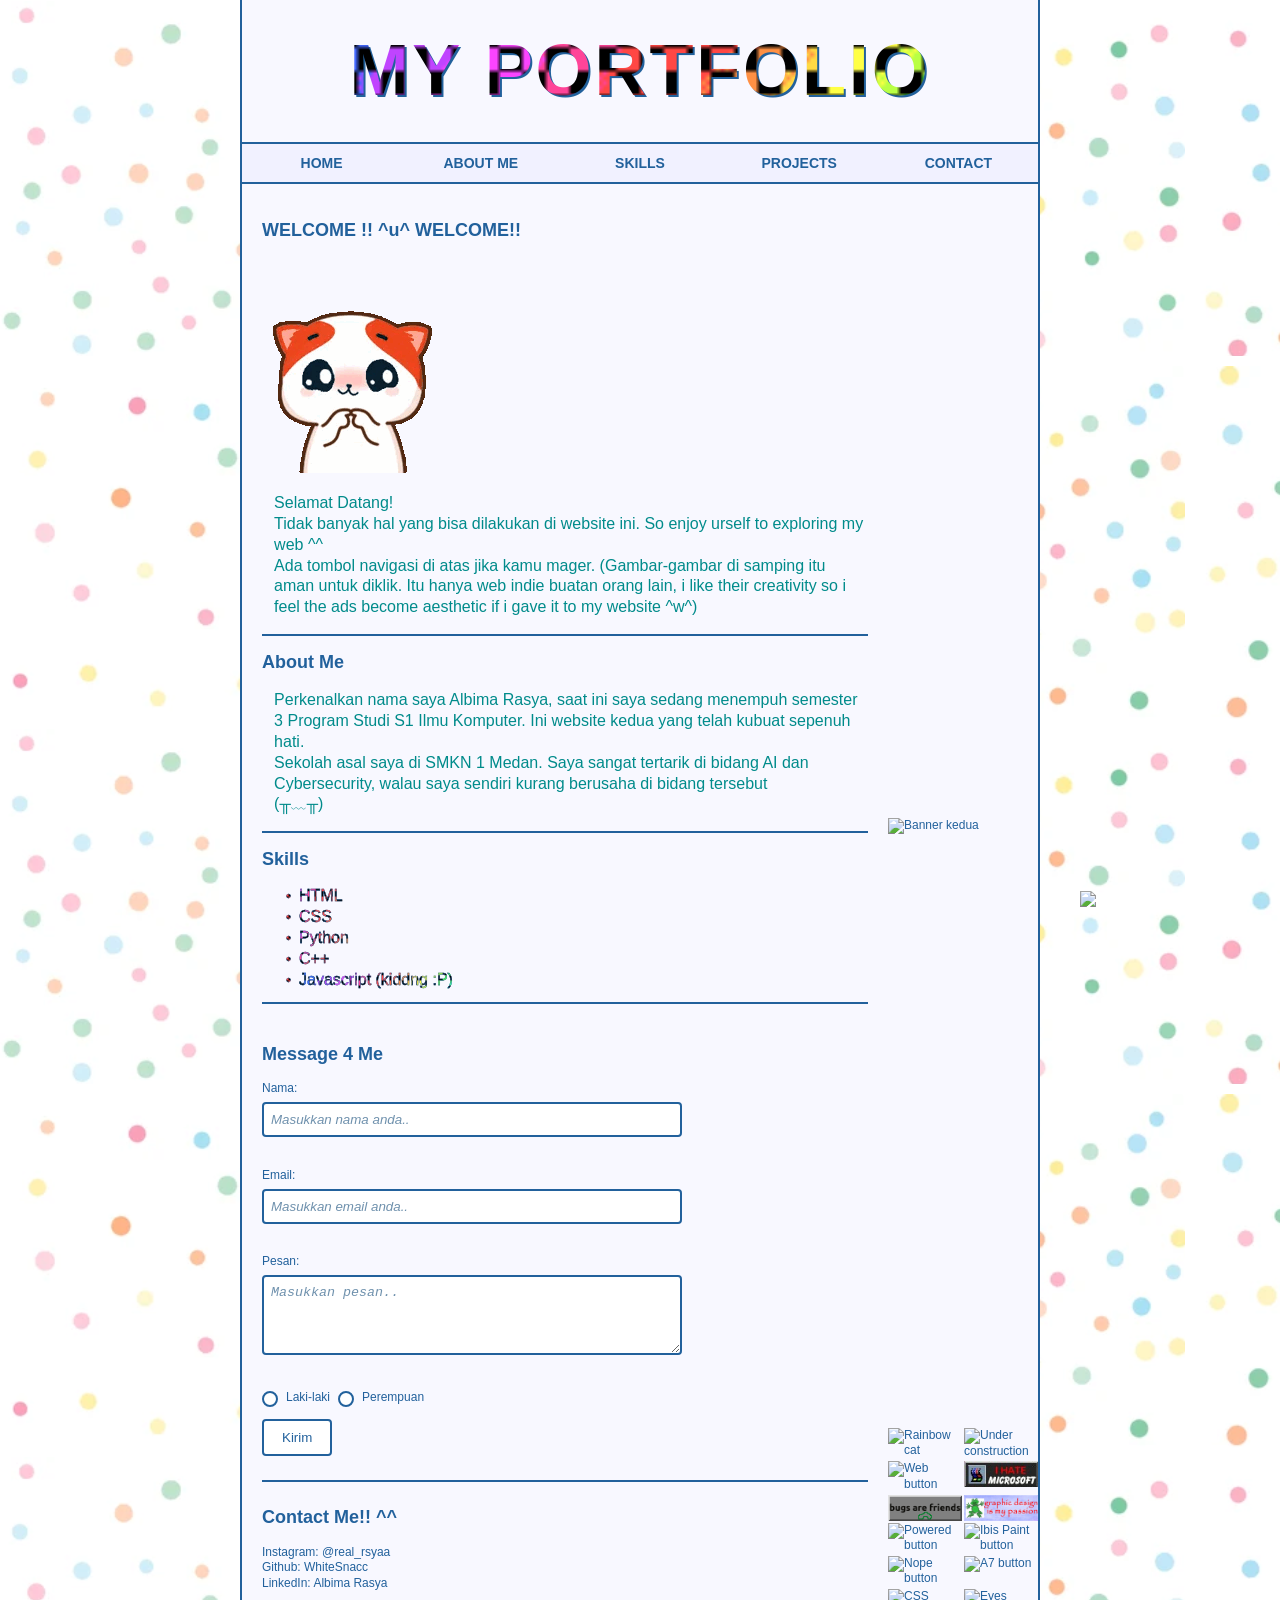
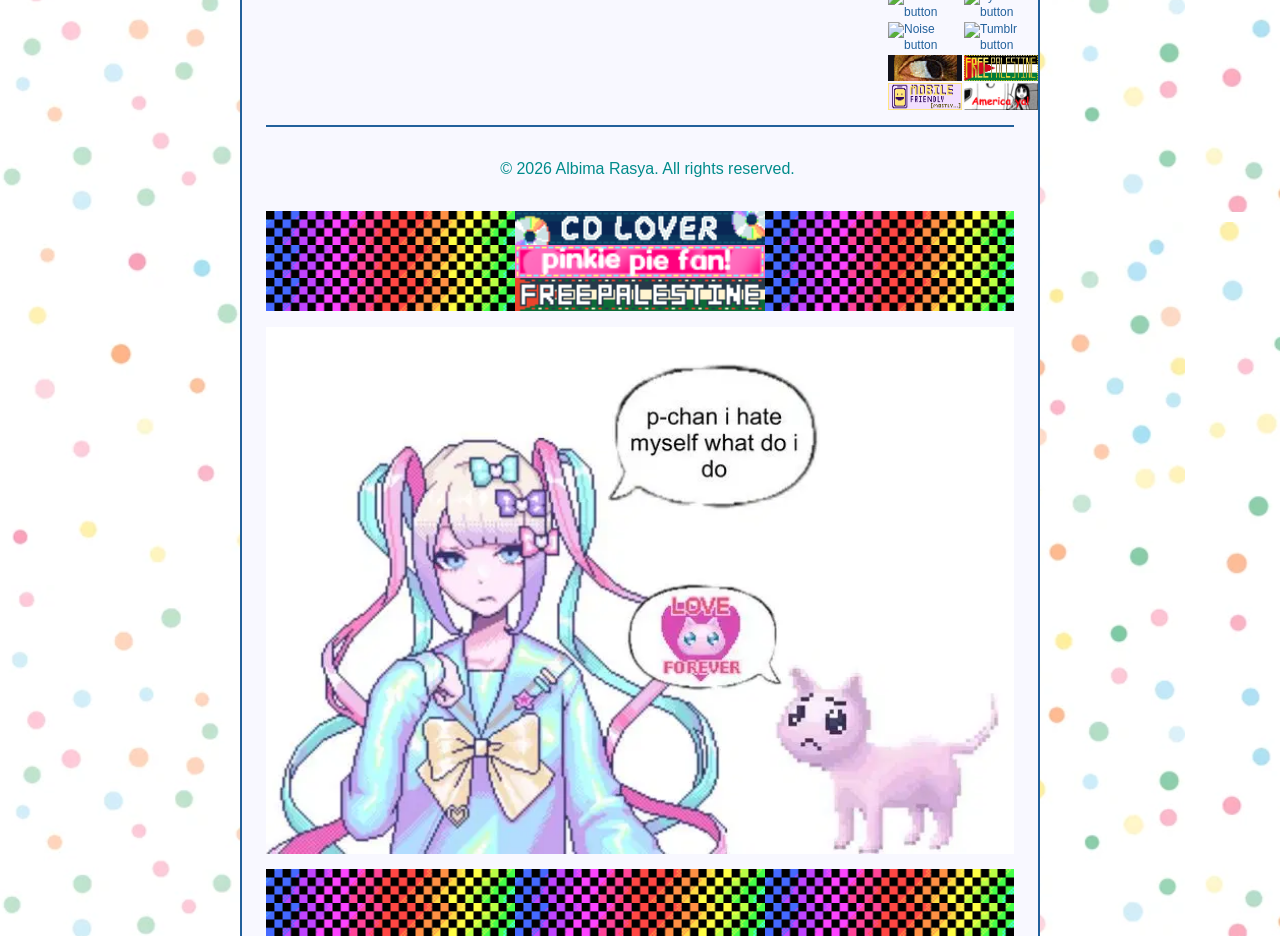
==== portofolio.html @ cf7d81ee "menambahkan helpyygit add ." ====
<!DOCTYPE html> 
<html lang="eng">
    <head>
        <meta charset="UTF-8">
        <meta name="viewport" content="width=device-width, initial-scale=1.0">
        <title>Profil Saya</title>
        <link rel="stylesheet" href="style.css">
    </head>
    <body>
        <div class="container">
            <div class="header">
                <h1>MY PORTFOLIO</h1>
            </div>
                <nav>
                    <ul>
                        <li><a href="portofolio.html">HOME</a></li>
                        <li><a href="#aboutme">ABOUT ME</a></li>
                        <li><a href="#skills">SKILLS</a></li>
                        <li><a href="project.html">PROJECTS</a></li>
                        <li><a href="#contact">CONTACT</a></li>
                    </ul>
                </nav>
            <div class="flex">
                <div class="content">
                    <section id="home">
                        <div id="welcoming-pics">
                            <h1>WELCOME !! ^u^ WELCOME!!</h1><br>
                            <img src="assets/marsey-marsey-the-cat.gif" alt="Welcome GIF">
                        </div>
                            <p>Selamat Datang!<br>
                                Tidak banyak hal yang bisa dilakukan di website ini. So enjoy urself to exploring my web ^^<br>
                                Ada tombol navigasi di atas jika kamu mager. (Gambar-gambar di samping itu aman untuk diklik. Itu hanya web indie buatan orang lain, i like their creativity so i feel the ads become aesthetic if i gave it to my website ^w^)
                            </p>
                    </section>
                    <div class="line-pemisah"></div>
                    <section id="aboutme">
                        <h1>About Me</h1>
                        <p>Perkenalkan nama saya Albima Rasya, saat ini saya sedang menempuh semester 3 Program Studi S1 Ilmu Komputer. Ini website kedua yang telah kubuat sepenuh hati.<br>
                        Sekolah asal saya di SMKN 1 Medan. Saya sangat tertarik di bidang AI dan Cybersecurity, walau saya sendiri kurang berusaha di bidang tersebut <br>(╥﹏╥)
                        </p>
                    </section>
                    <div class="line-pemisah"></div>
                    <section id="skills">
                        <h1>Skills</h1>
                        <ul>
                            <li><span>HTML</span></li>
                            <li><span>CSS</span></li>
                            <li><span>Python</span></li>
                            <li><span>C++</span></li>
                            <li><span>Javascript (kiddng :P)</span></li>
                        </ul>
                    </section>
                    <div class="line-pemisah"></div>
                    <section id="contact">
                        <h1>Message 4 Me</h1>
                        <form>
                            <label for="nama">Nama: </label>
                            <input type="text" id="nama" placeholder="Masukkan nama anda.."><br>

                            <label for="email">Email: </label>
                            <input type="email" id="email" placeholder="Masukkan email anda.."><br>

                            <label for="pesan">Pesan: </label>
                            <textarea id="pesan" placeholder="Masukkan pesan.."></textarea><br>

                            <div id="gender">
                                <input type="radio" id="cowo" value="cowo" name="gender">
                                <label for="cowo">Laki-laki</label>
                                <input type="radio" id="cewe" value="cewe" name="gender">
                                <label for="cewe">Perempuan</label>
                            </div>

                            <input type="submit" value="Kirim">

                        </form>
                        <div style="margin: 2em auto;" class="line-pemisah"></div>
                        <h2>Contact Me!! ^^</h2>
                        <ul>
                            <li><a href="https://instagram.com/real_rsyaa" target="_blank">Instagram: @real_rsyaa</a></li>
                            <li><a href="https://github.com/WhiteSnacc" target="_blank">Github: WhiteSnacc</a></li>
                            <li><a href="https://linkedin.com/in/albima-rasya" target="_blank">LinkedIn: Albima Rasya</a></li>
                        </ul>
                    </section>
                </div>

                <div id="right-side">
                    <aside class="sidelink" aria-label="Banner komunitas">
                        <iframe src="https://dogspit.nekoweb.org/sidelink.html" title="SideLink banner"></iframe>
                    </aside>
                    <img class="ad-banner-image" src="https://file.garden/aFLa9SsHoBhT81zQ/windograph/ezgif.com-animated-gif-maker%20(3).gif" alt="Banner kedua">
                    <div class="stamps-grid">
                        <img src="https://file.garden/aFLa9SsHoBhT81zQ/buttons/e23.gif" alt="Rainbow cat"> <!--rainbowcat-->
                        <img src="https://file.garden/aFLa9SsHoBhT81zQ/buttons/construction.png" alt="Under construction">
                        <img src="https://nekoweb.org/assets/buttons/button11.gif" alt="Web button"> <!-- button by milkyway.moe -->
                        <img src="assets/hatems.gif" alt="I hate Microsoft">
                        <img src="assets/bugs-are-friends-button.gif" alt="Bugs are friends">
                        <img src="assets/graphicdesign.gif" alt="Graphic design is my passion">
                        <img src="https://file.garden/aFLa9SsHoBhT81zQ/buttons/powered.gif" alt="Powered button">
                        <img src="https://file.garden/aFLa9SsHoBhT81zQ/buttons/ibispaint.jpg" alt="Ibis Paint button">
                        <img src="https://file.garden/aFLa9SsHoBhT81zQ/buttons/nop.gif" alt="Nope button">
                        <img src="https://file.garden/aFLa9SsHoBhT81zQ/buttons/a7.gif" alt="A7 button">
                        <img src="https://file.garden/aFLa9SsHoBhT81zQ/buttons/css.png" alt="CSS button">
                        <img src="https://file.garden/aFLa9SsHoBhT81zQ/buttons/beyes.gif" alt="Eyes button">
                        <img src="https://file.garden/aFLa9SsHoBhT81zQ/buttons/noise00.gif" alt="Noise button">
                        <img src="https://file.garden/aFLa9SsHoBhT81zQ/buttons/tumblr_fd92abe5f8af0468d42a5e209607790f_a69d5cd4_100.gif" alt="Tumblr button">
                        <img src="assets/make-room-album-button.gif" alt="Images of eyes" title="Images from the Make Room album cover!" class="freezable">
                        <img src="assets/free-palestine.gif" alt="Free Palestine">
                        <img src="assets/mobile-friendly.gif" alt="Mobile friendly">
                        <img src="assets/america-ya-button.gif" alt="America ya button" class="freezable" title="Background from the panel Chio-chan's country">
                    </div>
                    <br>
                </div>
                <div class="heply">
                    <img src="https://yunkinemarchive.nekoweb.org/web%20graphics/misc%20gifs/helpybycaptainvrisrezi.webp">
                </div>
            </div>
            <div class="footer">
                <p>&copy; 2026 Albima Rasya. All rights reserved.</p>
                <br>
                <span class="down-footer-bar">
                    <img src="assets/scene-checkers-fast-blinkie.gif">
                    <img src="assets/cd-lover-blinkie.gif" alt="a blinkie reading `cd lover`">
                    <img src="assets/scene-checkers-fast-blinkie.gif">
                </span>
                <span class="down-footer-bar">
                    <img src="assets/scene-checkers-fast-blinkie.gif" alt="a fast cycling rainbow">
                    <img src="assets/pinkie-pie-fan-blinkie.gif" alt="a `pinkie pie fan!`">
                    <img src="assets/scene-checkers-fast-blinkie.gif" alt="a fast cycling rainbow">
                </span>
                <span class="down-footer-bar">
                    <img src="assets/scene-checkers-fast-blinkie.gif" alt="a fast cycling rainbow">
                    <img src="assets/free-palestine-blinkie.gif" alt="a blinkie `free palestine`">
                    <img src="assets/scene-checkers-fast-blinkie.gif" alt="a fast cycling rainbow">
                </span>
                <br>
                <img class="footer-background" src="assets/bgfooter.webp" alt="Background footer">
                <br>
                <span class="down-footer-bar">
                    <img src="assets/scene-checkers-fast-blinkie.gif" alt="a fast cycling rainbow">
                    <img src="assets/scene-checkers-fast-blinkie.gif" alt="a fast cycling rainbow">
                    <img src="assets/scene-checkers-fast-blinkie.gif" alt="a fast cycling rainbow">
                </span>
                <span class="down-footer-bar">
                    <img src="assets/scene-checkers-fast-blinkie.gif" alt="a fast cycling rainbow">
                    <img src="assets/scene-checkers-fast-blinkie.gif" alt="a fast cycling rainbow">
                    <img src="assets/scene-checkers-fast-blinkie.gif" alt="a fast cycling rainbow">
                </span>
            </div>
    </body>
</html>
---- style.css ----
*{
    box-sizing: border-box;
    line-height: 1.3;
}
body {
    background-position-x: 0%;
    background-position-y: 0%;
    background-repeat: repeat;
    background-attachment: scroll;
    background-image: url("assets/background.png");
    background-size: auto;
    background-origin: padding-box;
    background-clip: border-box;
	margin: 0;
	color: var(--text-primary);
	font-size: 12px;
	font-family: noto, Arial, Helvetica, sans-serif;
}
.container {
    color: #22619c;
    background-color: ghostwhite;
    width: calc(100% - 128px);
    margin: 0 auto;
    border: 2px solid #22619c;
    border-style: none solid;
    max-width: 800px;
}
.header {
    display: flex;
    align-items: center;
    justify-content: center;
    text-align: center;
    min-height: 140px;
    padding: 24px 12px;
}
.header h1 {
    margin: 0;
    font-size: clamp(2rem, 8vw, 4.5rem);
    font-weight: 900;
    letter-spacing: 0.04em;
    color: #22619c;
    background-image: url("assets/scene-checkers-fast-blinkie.gif");
    background-size: cover;
    background-position: center;
    background-clip: text;
    -webkit-background-clip: text;
    -webkit-text-fill-color: transparent;
    filter: drop-shadow(2px 2px 0 #22619c);
}
a {text-decoration: none; color: #22619c;}
a:hover {
    text-decoration: dashed;
    color: darkturquoise;
    background-color: rgb(241, 255, 252);
    border: 1px solid #77b1e8;
    border-style: none solid;
}
p {font-size: 16px; color:darkcyan; margin-left: 2%;}
ul {text-align: left; list-style-position: inside; padding: 0;}
li {text-align: left; list-style: none;}
label {
    display: flex;
    cursor: pointer;
    line-height: 1;
}
.flex{
    display: flex;
    justify-content: space-between;
}
nav {
    border: 2px solid #22619c;
    border-style: solid none;
}
nav ul {
    display: flex;
    justify-content: space-evenly;
    padding: 0;
    margin: 0;
    background-color: rgb(241, 241, 255);
}
nav ul li {
    flex: 1;
}
nav ul li a {
    display: flex;
    justify-content: center;
    width: 100%;
    padding: 10px 12px;
    font-size: 14px;
    font-weight: 700;
    text-decoration: none;
}

.content {
    /* float: left; */
    padding: 20px;
}
#skills ul {
    padding-left: 24px;
}
#skills ul li {
    display: flex;
    align-items: center;
    gap: 8px;
    list-style: none;
}
#skills ul li::before,
#skills ul li span {
    background-image: url("assets/scene-checkers-fast-blinkie.gif");
    background-size: cover;
    background-position: center;
    background-clip: text;
    font-size: medium;
    -webkit-background-clip: text;
    -webkit-text-fill-color: transparent;
    -webkit-text-stroke: 0.4px #22619c;  
}
#skills ul li::before {
    content: "•";
    font-size: 1.2em;
}
#aboutme h2 {
    white-space: nowrap;
}
#contact{
    padding: 2em 0;
    text-align: left;
}
#contact form {
    display: flex;
    flex-direction: column;
    gap: 8px;
    max-width: 420px;
    margin: 0;
    text-align: left;
}
#contact form :is(input[type="text"], input[type="email"], textarea) {
    width: 100%;
    padding: 7px;
    color: #22619c;
    background-color: white;
    border: 2px solid #22619c;
    border-radius: 4px;
}
#contact form :is(input[type="text"], input[type="email"], textarea)::placeholder {
    color: #6f91ad;
    font-style: italic;
    opacity: 1;
}
#contact form textarea {
    min-height: 80px;
    resize: vertical;
}
#gender {
    display: flex;
    flex-wrap: wrap;
    align-items: left;
    gap: 8px;
    margin: 4px 0;
}
#gender input[type="radio"] {
    appearance: none;
    width: 16px;
    height: 16px;
    margin: 0;
    border: 2px solid #22619c;
    border-radius: 50%;
    background: white;
    cursor: pointer;
}
#gender input[type="radio"]:checked {
    background: #22619c;
    box-shadow: inset 0 0 0 3px white;
}
#gender label {
    display: inline;
}
#contact form input[type="submit"] {
    align-self: flex-start;
    padding: 8px 18px;
    color: #22619c;
    background-color: white;
    border: 2px solid #22619c;
    border-radius: 4px;
    cursor: pointer;
}
#contact form input[type="submit"]:hover {
    color: white;
    background: #22619c;
}
#right-side {
    display: flex;
    flex-direction: column;
    float: right;
    position: sticky;
    top: 16px;
    align-items: center;
    margin-top: 24px;
}
.sidelink {
    width: 150px;
    height: 450px;
    overflow: hidden;
}
.sidelink iframe {
    display: block;
    width: 100%;
    height: 100%;
    border: 0;
}
.ad-banner-image {
    display: block;
    width: 150px;
    height: 450px;
    margin: 160px auto;
    object-fit: cover;
    overflow: visible;
}
.stamps-grid {
    display: grid;
    grid-template-columns: repeat(2, minmax(0, 1fr));
    width: 100%;
    gap: 2px;
}
.stamps-grid img {
    display: block;
    width: 100%;
    height: auto;
}
div.fixed {
    position: absolute;
    bottom: 0;
    left: 0;
    padding: 1px;
    border: 1px solid;
    border-color: gray;
    border-top-right-radius: 4px;
    background-color: #ffffffc0;
    font-size: 11px;
    font-family: "Times New Roman";
}
.footer {
    margin: 0 24px;
    border-top: 2px solid #22619c;
    padding-top: 2%;
    text-align: center;
    justify-content:center;
}
#stamps {
    width: 140px;
    height: 25px;
    display: block;
}
.line-pemisah {
    /* margin: 0 12px 0 0; */
    border-top: 2px solid #22619c;
    justify-content:center;
}
.footer-background {
    display: block;
    width: 100%;
    max-width: 100%;
    height: auto;
    object-fit: contain;
}
.down-footer-bar {
    display: grid;
    grid-template-columns: repeat(3, minmax(0, 1fr));
    margin: 0;
    width: 100%;
    max-width: 100%;
    height: auto;
    overflow: hidden;
}
.down-footer-bar img {
    display: block;
    width: 100%;
    max-width: none;
    height: auto;
}
.arts {
    display: grid;
    grid-template-columns: repeat(3, minmax(0, 1fr));
    gap: 12px;
    width: 100%;
}
.arts-heading {
    grid-column: 1 / -1;
    display: flex;
    align-items: center;
    justify-content: flex-start;
    gap: 8px;
}
.arts-heading h1 {
    margin: 0;
}
.arts-heading-image {
    flex: 0 0 1em;
    width: 3em;
    height: 3em;
    aspect-ratio: 1;
}
.art-item {
    display: block;
    width: 100%;
    border: 2px solid #22619c;
    border-radius: 12px;
    aspect-ratio: 1;
    object-fit: cover;
    cursor: pointer;
}
.art-modal {
    position: fixed;
    inset: 0;
    z-index: 10;
    display: grid;
    place-items: center;
    background: rgb(0 0 0 / 75%);
    cursor: zoom-out;
}
.art-modal[hidden] {
    display: none;
}
.art-modal img {
    max-width: 75vw;
    max-height: 75vh;
    width: auto;
    height: auto;
    object-fit: contain;
    cursor: default;
}
.art-modal-close {
    position: absolute;
    top: 20px;
    right: 24px;
    border: 0;
    color: white;
    background: transparent;
    font-size: 32px;
    line-height: 1;
    cursor: pointer;
}
.project-media {
    margin: 12px 0;
}
.project-media img {
    display: block;
    width: 100%;
    height: auto;
    object-fit: contain;
}
.ms-media {
    display: grid;
    grid-template-columns: repeat(2, minmax(0, 1fr));
    gap: 12px;
}
.odc-media {
    display: grid;
    grid-template-columns: repeat(3, minmax(0, 1fr));
    gap: 8px;
}
.odc-media img {
    aspect-ratio: 1;
    object-fit: cover;
}
.heply {
  position: fixed;
  bottom: -7px;
    right: 0;
  width: 200px;
}
.heply img {
    display: block;
    width: 100%;
    height: auto;
}
@media screen and (max-width: 599px) {
    .container {
        width: calc(100% - 16px);
        margin: 0 8px;
    }
    h1 {font-size: medium;}
    p {font-size: small;}
    nav ul {
        flex-wrap: wrap;
        padding: 0;
    }
    nav ul li a {
        padding: 8px 4px;
        font-size: 12px;
        font-weight: 700;
        white-space: nowrap;
    }
    .flex {
        display: grid;
        grid-template-columns: minmax(0, 1fr) 100px;
        align-items: start;
        gap: 8px;
    }
    .content {
        float: none;
        padding: 12px;
    }
    #contact {
        padding: 1.5em 8px;
    }
    #contact form {
        width: 100%;
        gap: 6px;
    }
    #contact form :is(input[type="text"], input[type="email"], textarea) {
        font-size: 16px;
    }
    #gender {
        gap: 5px;
    }
    #right-side {
        position: static;
        width: 100px;
        margin: 16px 0 0;
    }
    .ad-banner-image,
    .stamps-grid {
        display: none;
    }
    .sidelink {
        width: 100px;
        height: 300px;
    }
    .arts {
        grid-template-columns: repeat(3, minmax(0, 1fr));
        gap: 6px;
    }
    .arts-heading {
        gap: 8px;
    }
    .arts-heading-image {
        flex-basis: 1em;
        width: 1em;
        height: 1em;
    }
    .art-modal img {
        max-width: 75vw;
        max-height: 75vh;
    }
    .ms-media {
        grid-template-columns: 1fr;
    }
    .odc-media {
        grid-template-columns: repeat(2, minmax(0, 1fr));
    }
    .footer {
        margin-top: 16px;
        padding: 0;
    }
    .project-page .flex {
        display: block;
    }
    .project-page .content {
        width: 100%;
        padding: 12px;
    }
    .project-page .arts {
        width: 100%;
    }
}
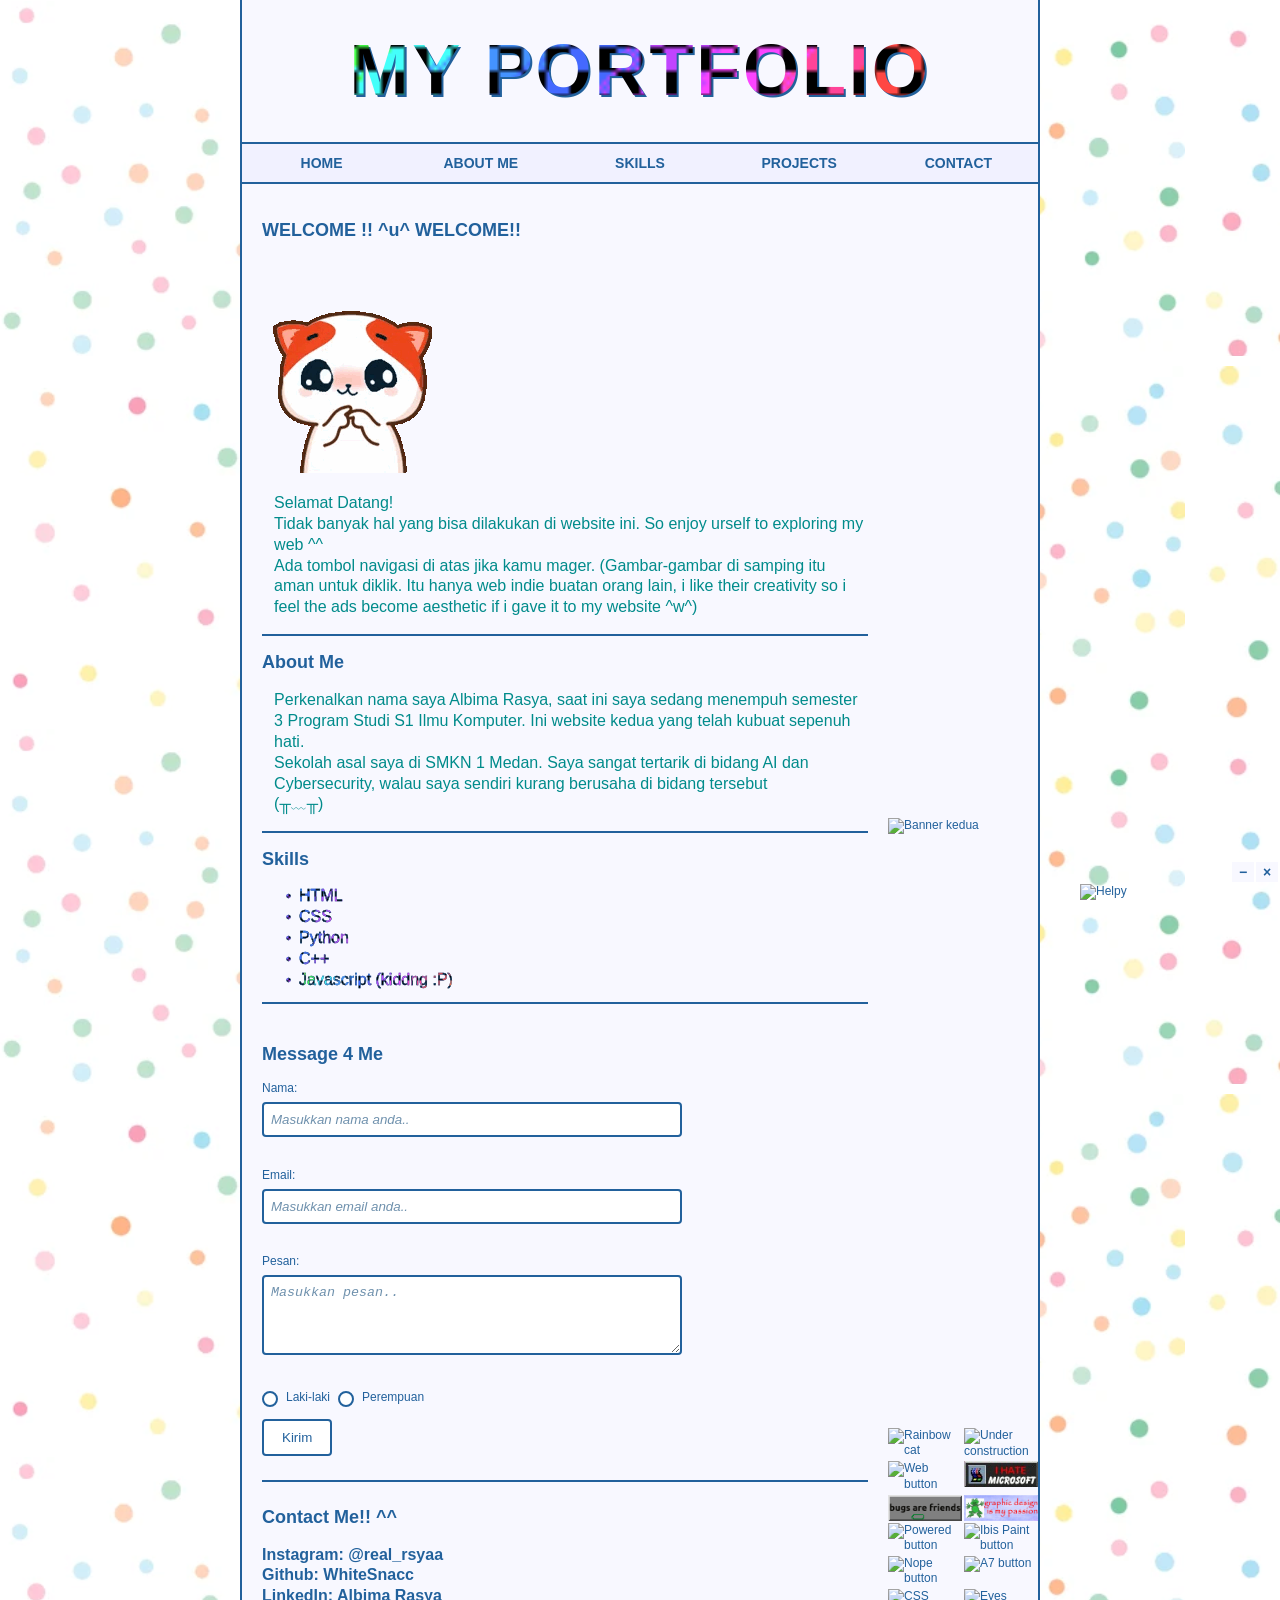
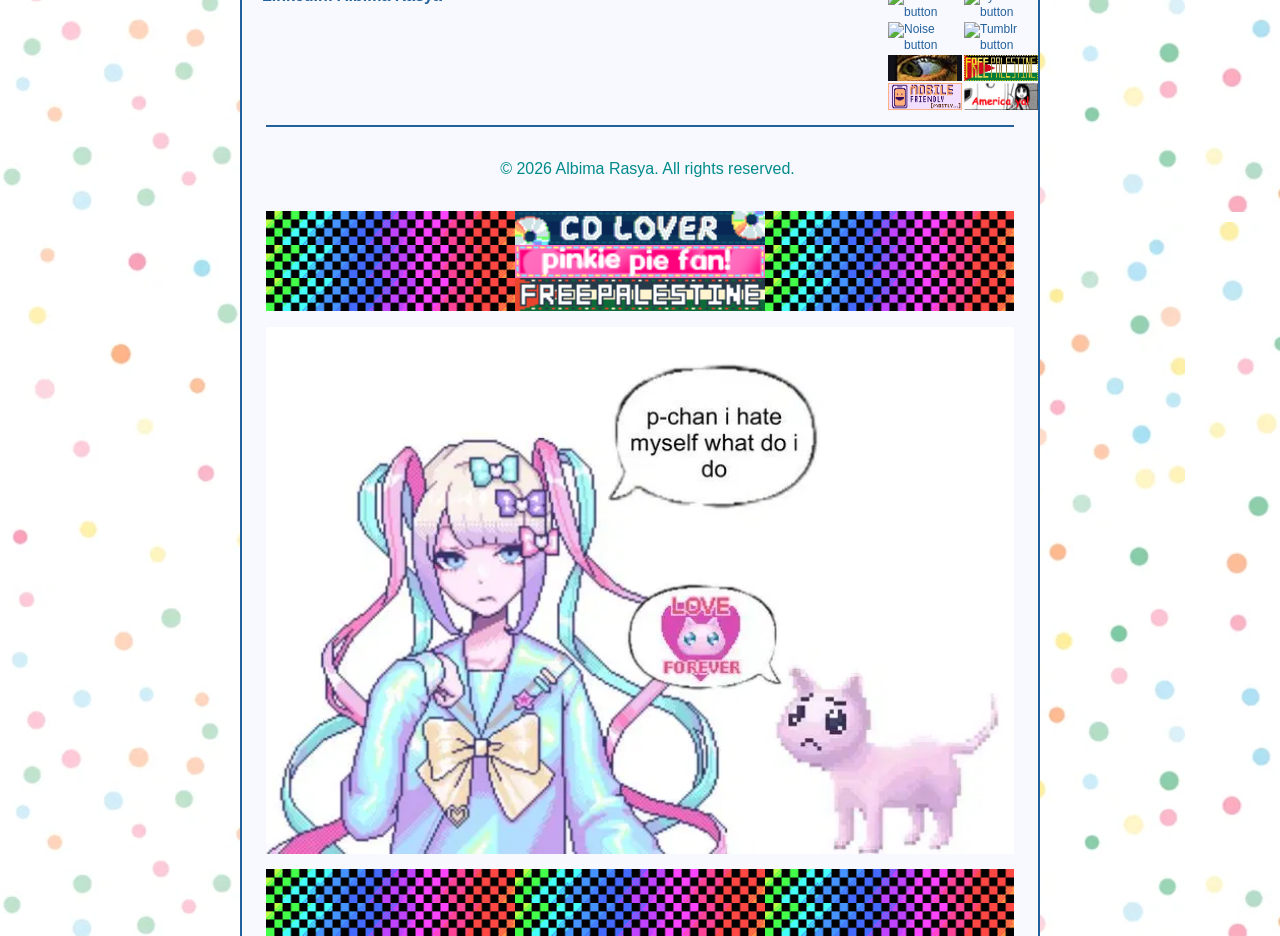
==== commit a788499b: "penyesuaian terhadap helpy" ====
--- a/portofolio.html
+++ b/portofolio.html
@@ -5,6 +5,7 @@
         <meta name="viewport" content="width=device-width, initial-scale=1.0">
         <title>Profil Saya</title>
         <link rel="stylesheet" href="style.css">
+        <script src="helpy.js" defer></script>
     </head>
     <body>
         <div class="container">
@@ -110,8 +111,12 @@
                     </div>
                     <br>
                 </div>
-                <div class="heply">
-                    <img src="https://yunkinemarchive.nekoweb.org/web%20graphics/misc%20gifs/helpybycaptainvrisrezi.webp">
+                <div class="heply" data-helpy-widget>
+                    <div class="heply-controls" aria-label="Kontrol Helpy">
+                        <button type="button" data-helpy-toggle aria-label="Sembunyikan atau tampilkan Helpy">&minus;</button>
+                        <button type="button" data-helpy-close aria-label="Tutup Helpy">&times;</button>
+                    </div>
+                    <img src="https://yunkinemarchive.nekoweb.org/web%20graphics/misc%20gifs/helpybycaptainvrisrezi.webp" alt="Helpy">
                 </div>
             </div>
             <div class="footer">
--- a/style.css
+++ b/style.css
@@ -126,6 +126,11 @@
     padding: 2em 0;
     text-align: left;
 }
+#contact ul a {
+    display: inline-block;
+    font-size: 16px;
+    font-weight: 600;
+}
 #contact form {
     display: flex;
     flex-direction: column;
@@ -364,15 +369,48 @@
     object-fit: cover;
 }
 .heply {
-  position: fixed;
-  bottom: -7px;
+    position: fixed;
     right: 0;
-  width: 200px;
+    bottom: 0;
+    z-index: 20;
+    overflow: hidden;
+    width: 200px;
+    background: transparent;
+}
+.heply-controls {
+    display: flex;
+    justify-content: flex-end;
+    gap: 2px;
+    padding: 2px;
+    background: transparent;
+}
+.heply-controls button {
+    width: 22px;
+    height: 20px;
+    padding: 0;
+    border: 1px solid ghostwhite;
+    color: #22619c;
+    background: ghostwhite;
+    font: bold 14px/1 Arial, sans-serif;
+    cursor: pointer;
+}
+.heply-controls button:hover {
+    color: ghostwhite;
+    background: darkturquoise;
 }
 .heply img {
     display: block;
     width: 100%;
     height: auto;
+}
+.heply.is-minimized {
+    width: auto;
+}
+.heply.is-minimized img {
+    display: none;
+}
+.heply.is-minimized .heply-controls {
+    padding: 3px;
 }
 @media screen and (max-width: 599px) {
     .container {
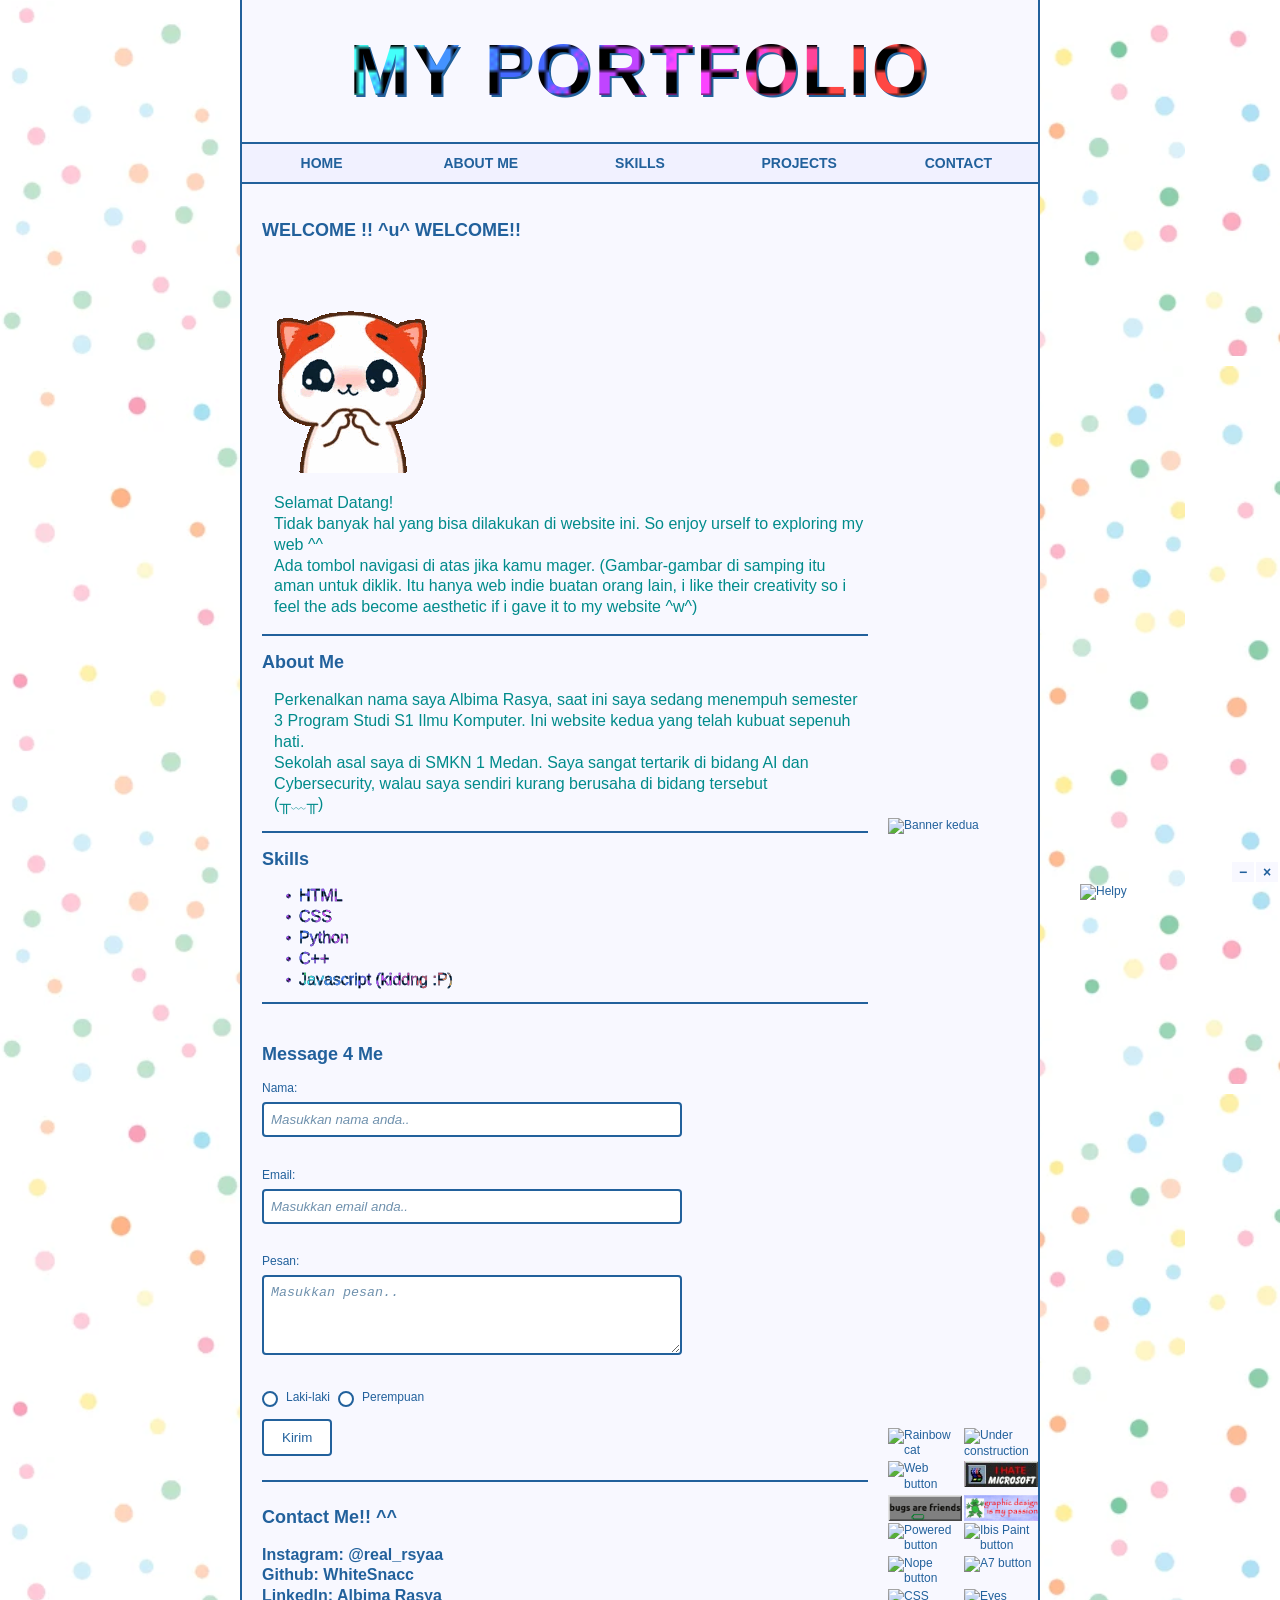
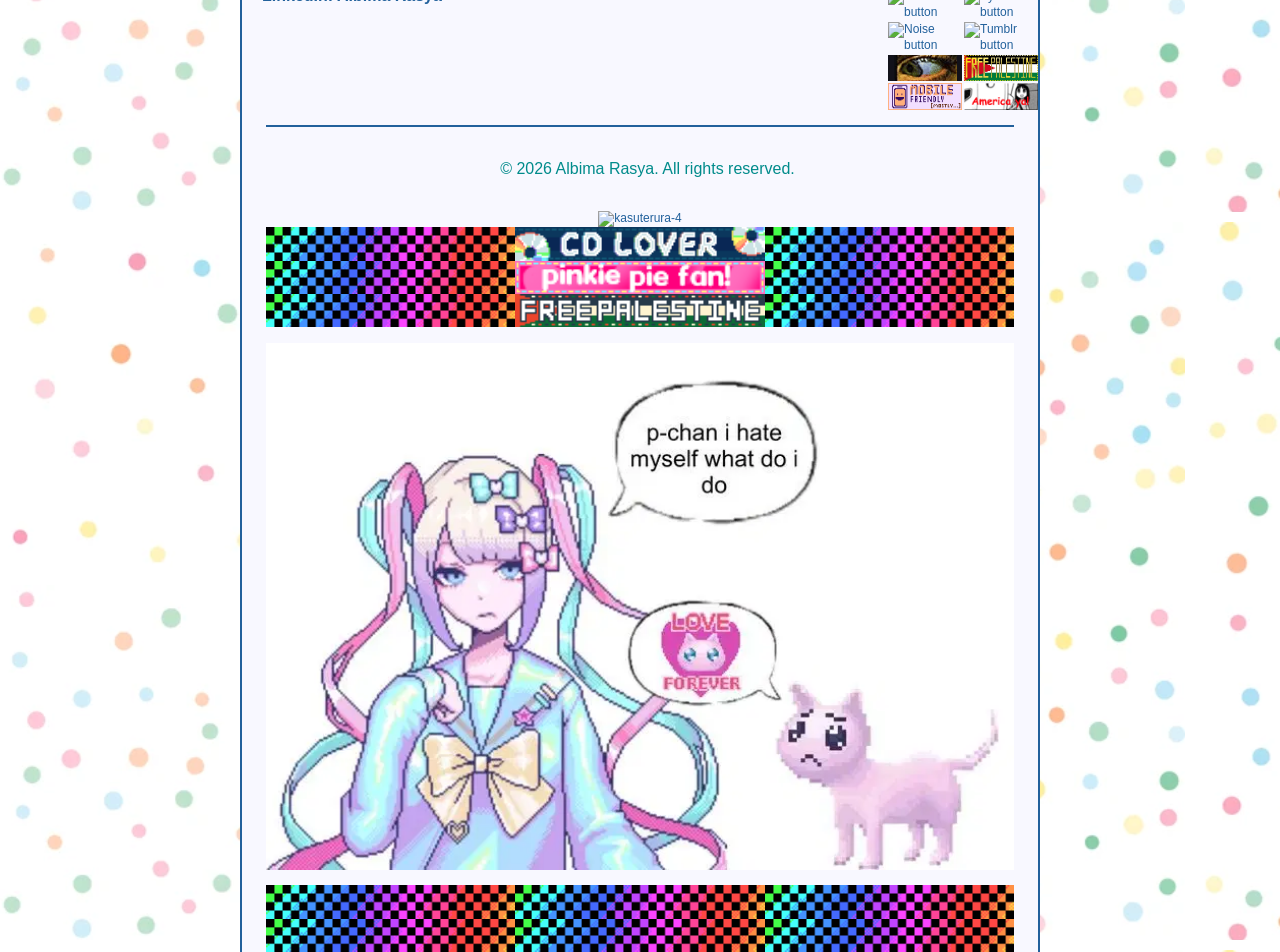
==== commit 92dbe9bf: "menambah visit counter" ====
--- a/portofolio.html
+++ b/portofolio.html
@@ -122,6 +122,8 @@
             <div class="footer">
                 <p>&copy; 2026 Albima Rasya. All rights reserved.</p>
                 <br>
+                <img src="https://count.getloli.com/@:whitesnacc?theme=kasuterura-4" alt="kasuterura-4" />
+                <br>
                 <span class="down-footer-bar">
                     <img src="assets/scene-checkers-fast-blinkie.gif">
                     <img src="assets/cd-lover-blinkie.gif" alt="a blinkie reading `cd lover`">
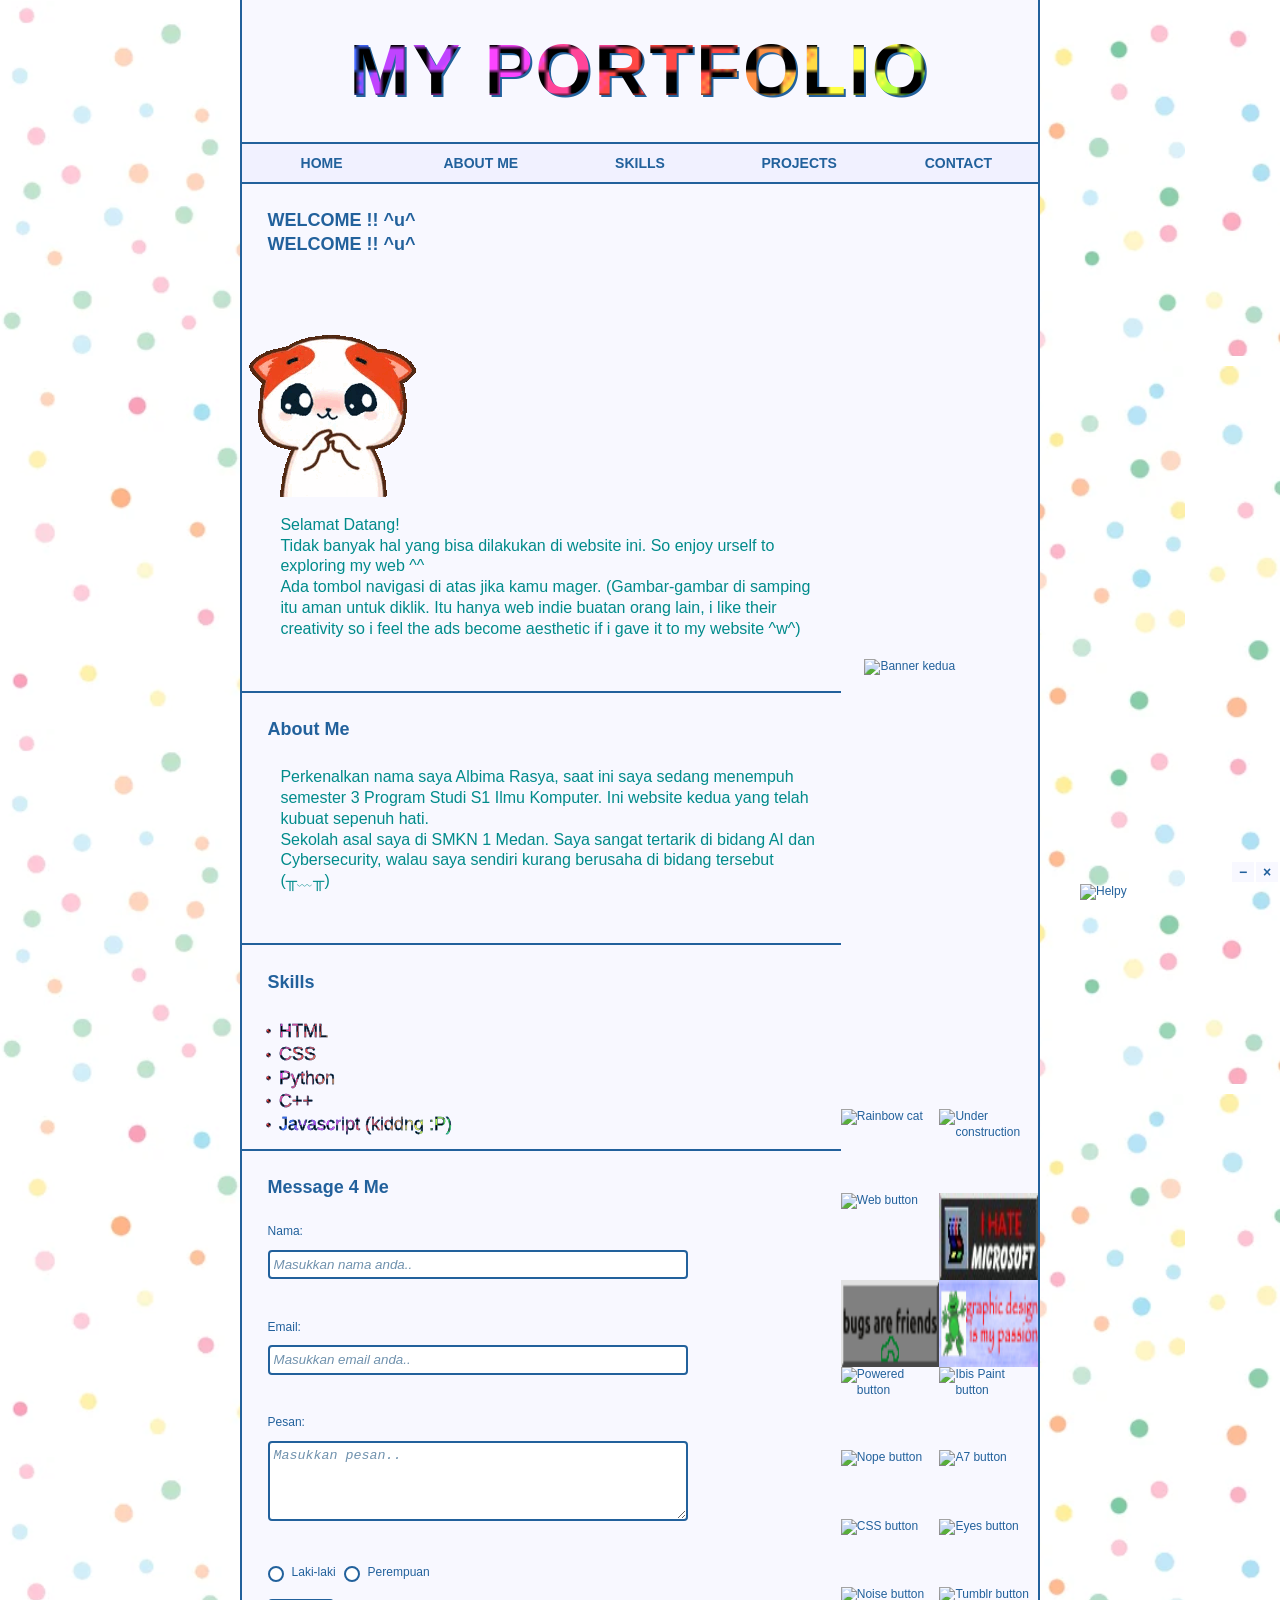
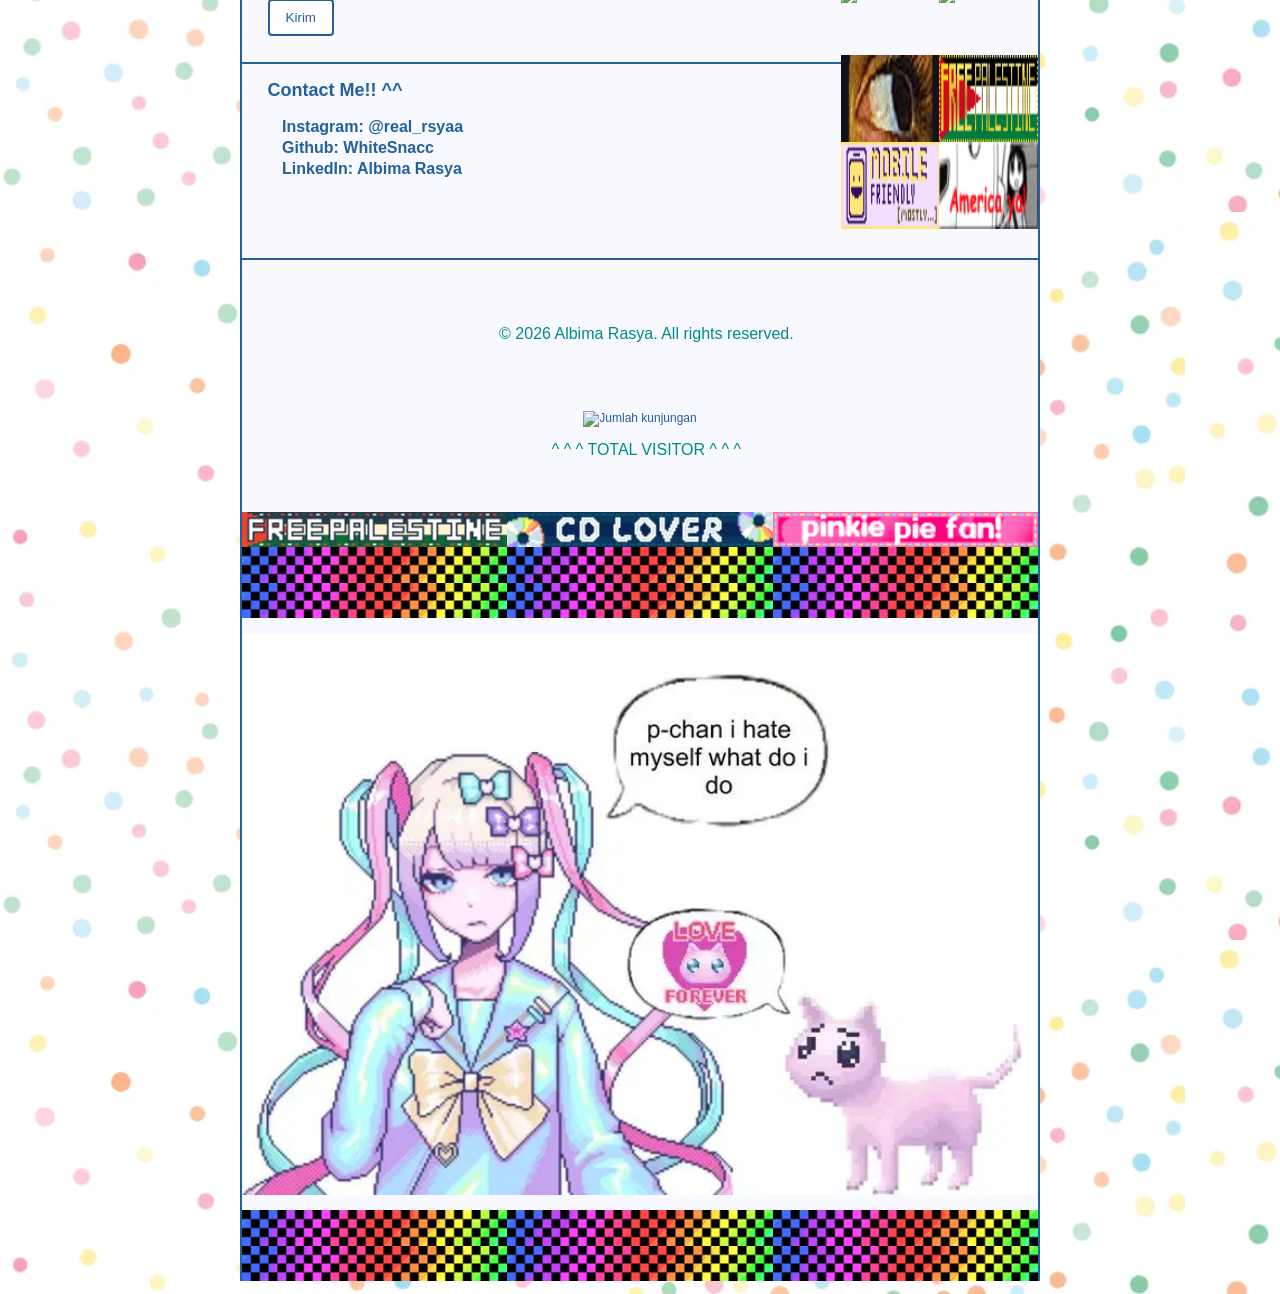
==== commit 1223b4e7: "perbaiki beberapa baris (final deadline)" ====
--- a/portofolio.html
+++ b/portofolio.html
@@ -25,7 +25,7 @@
                 <div class="content">
                     <section id="home">
                         <div id="welcoming-pics">
-                            <h1>WELCOME !! ^u^ WELCOME!!</h1><br>
+                            <h1>WELCOME !! ^u^<br>WELCOME !! ^u^</h1><br>
                             <img src="assets/marsey-marsey-the-cat.gif" alt="Welcome GIF">
                         </div>
                             <p>Selamat Datang!<br>
@@ -74,7 +74,7 @@
                             <input type="submit" value="Kirim">
 
                         </form>
-                        <div style="margin: 2em auto;" class="line-pemisah"></div>
+                        <div class="line-pemisah"></div>
                         <h2>Contact Me!! ^^</h2>
                         <ul>
                             <li><a href="https://instagram.com/real_rsyaa" target="_blank">Instagram: @real_rsyaa</a></li>
@@ -104,10 +104,10 @@
                         <img src="https://file.garden/aFLa9SsHoBhT81zQ/buttons/beyes.gif" alt="Eyes button">
                         <img src="https://file.garden/aFLa9SsHoBhT81zQ/buttons/noise00.gif" alt="Noise button">
                         <img src="https://file.garden/aFLa9SsHoBhT81zQ/buttons/tumblr_fd92abe5f8af0468d42a5e209607790f_a69d5cd4_100.gif" alt="Tumblr button">
-                        <img src="assets/make-room-album-button.gif" alt="Images of eyes" title="Images from the Make Room album cover!" class="freezable">
+                        <img src="assets/make-room-album-button.gif" alt="Images of eyes" title="Images from the Make Room album cover!">
                         <img src="assets/free-palestine.gif" alt="Free Palestine">
                         <img src="assets/mobile-friendly.gif" alt="Mobile friendly">
-                        <img src="assets/america-ya-button.gif" alt="America ya button" class="freezable" title="Background from the panel Chio-chan's country">
+                        <img src="assets/america-ya-button.gif" alt="America ya button" title="Chio-chan's country">
                     </div>
                     <br>
                 </div>
@@ -120,23 +120,24 @@
                 </div>
             </div>
             <div class="footer">
-                <p>&copy; 2026 Albima Rasya. All rights reserved.</p>
+                <p id="copy">&copy; 2026 Albima Rasya. All rights reserved.</p>
                 <br>
-                <img src="https://count.getloli.com/@:whitesnacc?theme=kasuterura-4" alt="kasuterura-4" />
+                <img class="visitor-counter" src="https://count.getloli.com/@:whitesnacctest?theme=kasuterura-4" alt="Jumlah kunjungan" />
                 <br>
+                <p>^ ^ ^ TOTAL VISITOR ^ ^ ^</p>
                 <span class="down-footer-bar">
-                    <img src="assets/scene-checkers-fast-blinkie.gif">
+                    <img src="assets/free-palestine-blinkie.gif" alt="a blinkie `free palestine`">
                     <img src="assets/cd-lover-blinkie.gif" alt="a blinkie reading `cd lover`">
-                    <img src="assets/scene-checkers-fast-blinkie.gif">
+                    <img src="assets/pinkie-pie-fan-blinkie.gif" alt="a `pinkie pie fan!`">
                 </span>
                 <span class="down-footer-bar">
                     <img src="assets/scene-checkers-fast-blinkie.gif" alt="a fast cycling rainbow">
-                    <img src="assets/pinkie-pie-fan-blinkie.gif" alt="a `pinkie pie fan!`">
+                    <img src="assets/scene-checkers-fast-blinkie.gif" alt="a fast cycling rainbow">
                     <img src="assets/scene-checkers-fast-blinkie.gif" alt="a fast cycling rainbow">
                 </span>
                 <span class="down-footer-bar">
                     <img src="assets/scene-checkers-fast-blinkie.gif" alt="a fast cycling rainbow">
-                    <img src="assets/free-palestine-blinkie.gif" alt="a blinkie `free palestine`">
+                    <img src="assets/scene-checkers-fast-blinkie.gif" alt="a fast cycling rainbow">
                     <img src="assets/scene-checkers-fast-blinkie.gif" alt="a fast cycling rainbow">
                 </span>
                 <br>
--- a/style.css
+++ b/style.css
@@ -19,11 +19,15 @@
 .container {
     color: #22619c;
     background-color: ghostwhite;
-    width: calc(100% - 128px);
+    width: 67vw;
     margin: 0 auto;
     border: 2px solid #22619c;
     border-style: none solid;
     max-width: 800px;
+    object-fit: contain;
+}
+.project-page {
+    margin: 0 auto;
 }
 .header {
     display: flex;
@@ -55,8 +59,9 @@
     border: 1px solid #77b1e8;
     border-style: none solid;
 }
-p {font-size: 16px; color:darkcyan; margin-left: 2%;}
-ul {text-align: left; list-style-position: inside; padding: 0;}
+h1 {margin: 2vw;}
+p {font-size: 16px; color:darkcyan; margin: 1vw 2vw 4vw 3vw;}
+ul {text-align: left; list-style-position: inside;}
 li {text-align: left; list-style: none;}
 label {
     display: flex;
@@ -65,7 +70,7 @@
 }
 .flex{
     display: flex;
-    justify-content: space-between;
+    justify-content: space-evenly;
 }
 nav {
     border: 2px solid #22619c;
@@ -90,10 +95,8 @@
     font-weight: 700;
     text-decoration: none;
 }
-
-.content {
-    /* float: left; */
-    padding: 20px;
+#welcoming-pics img {
+    overflow: visible;
 }
 #skills ul {
     padding-left: 24px;
@@ -110,7 +113,7 @@
     background-size: cover;
     background-position: center;
     background-clip: text;
-    font-size: medium;
+    font-size: large;
     -webkit-background-clip: text;
     -webkit-text-fill-color: transparent;
     -webkit-text-stroke: 0.4px #22619c;  
@@ -119,13 +122,11 @@
     content: "•";
     font-size: 1.2em;
 }
-#aboutme h2 {
-    white-space: nowrap;
-}
 #contact{
-    padding: 2em 0;
+    padding: 2vw auto;
     text-align: left;
 }
+#contact h2 {padding-left: 2vw;}
 #contact ul a {
     display: inline-block;
     font-size: 16px;
@@ -134,14 +135,14 @@
 #contact form {
     display: flex;
     flex-direction: column;
-    gap: 8px;
+    gap: 1vw;
     max-width: 420px;
-    margin: 0;
+    margin: 0 2vw 0;
     text-align: left;
 }
 #contact form :is(input[type="text"], input[type="email"], textarea) {
     width: 100%;
-    padding: 7px;
+    padding: 4px;
     color: #22619c;
     background-color: white;
     border: 2px solid #22619c;
@@ -182,11 +183,12 @@
 }
 #contact form input[type="submit"] {
     align-self: flex-start;
-    padding: 8px 18px;
+    padding: 8px 16px;
     color: #22619c;
     background-color: white;
     border: 2px solid #22619c;
     border-radius: 4px;
+    margin-bottom: 2vw;
     cursor: pointer;
 }
 #contact form input[type="submit"]:hover {
@@ -197,10 +199,9 @@
     display: flex;
     flex-direction: column;
     float: right;
-    position: sticky;
     top: 16px;
     align-items: center;
-    margin-top: 24px;
+    margin-top: 2vw;
 }
 .sidelink {
     width: 150px;
@@ -217,39 +218,32 @@
     display: block;
     width: 150px;
     height: 450px;
-    margin: 160px auto;
-    object-fit: cover;
+    object-fit: fill;
     overflow: visible;
 }
 .stamps-grid {
     display: grid;
     grid-template-columns: repeat(2, minmax(0, 1fr));
     width: 100%;
-    gap: 2px;
+    height: 80vh;
+    align-items: stretch;
 }
 .stamps-grid img {
     display: block;
     width: 100%;
     height: auto;
 }
-div.fixed {
-    position: absolute;
-    bottom: 0;
-    left: 0;
-    padding: 1px;
-    border: 1px solid;
-    border-color: gray;
-    border-top-right-radius: 4px;
-    background-color: #ffffffc0;
-    font-size: 11px;
-    font-family: "Times New Roman";
-}
 .footer {
-    margin: 0 24px;
+    margin: 1vw auto;
     border-top: 2px solid #22619c;
-    padding-top: 2%;
     text-align: center;
     justify-content:center;
+}
+#copy {padding: 4vw 0 0 0;}
+.visitor-counter {
+    background: transparent;
+    width: 56vw;
+    mix-blend-mode: multiply;
 }
 #stamps {
     width: 140px;
@@ -257,9 +251,9 @@
     display: block;
 }
 .line-pemisah {
-    /* margin: 0 12px 0 0; */
+    margin-right: 2vw;
+    width: 100%;
     border-top: 2px solid #22619c;
-    justify-content:center;
 }
 .footer-background {
     display: block;
@@ -282,6 +276,12 @@
     width: 100%;
     max-width: none;
     height: auto;
+}
+
+.project-page {margin: 0 auto;}
+.project-page .content {
+    width: 100%;
+    padding: 2vw;
 }
 .arts {
     display: grid;
@@ -414,10 +414,10 @@
 }
 @media screen and (max-width: 599px) {
     .container {
-        width: calc(100% - 16px);
-        margin: 0 8px;
-    }
-    h1 {font-size: medium;}
+        margin: 0 auto;
+    }
+    #welcoming-pics h1 {font-size: large; text-align: justify;}
+    h1 {font-size: large;}
     p {font-size: small;}
     nav ul {
         flex-wrap: wrap;
@@ -425,22 +425,25 @@
     }
     nav ul li a {
         padding: 8px 4px;
-        font-size: 12px;
+        font-size: 10px;
         font-weight: 700;
         white-space: nowrap;
     }
     .flex {
         display: grid;
-        grid-template-columns: minmax(0, 1fr) 100px;
+        grid-template-columns: minmax(0, 1fr) minmax(140px, 30%);
         align-items: start;
         gap: 8px;
     }
     .content {
         float: none;
-        padding: 12px;
+        padding: 0;
+    }
+    #welcoming-pics img {
+        width: 20vw;
     }
     #contact {
-        padding: 1.5em 8px;
+        padding: 0.1vw 8px;
     }
     #contact form {
         width: 100%;
@@ -450,20 +453,20 @@
         font-size: 16px;
     }
     #gender {
-        gap: 5px;
+        gap: 10px;
     }
     #right-side {
         position: static;
-        width: 100px;
+        width: 100%;
         margin: 16px 0 0;
     }
-    .ad-banner-image,
+    /* .ad-banner-image,
     .stamps-grid {
         display: none;
-    }
+    } */
     .sidelink {
-        width: 100px;
-        height: 300px;
+        width: min(100%, 150px);
+        height: 450px;
     }
     .arts {
         grid-template-columns: repeat(3, minmax(0, 1fr));
@@ -472,14 +475,9 @@
     .arts-heading {
         gap: 8px;
     }
-    .arts-heading-image {
-        flex-basis: 1em;
-        width: 1em;
-        height: 1em;
-    }
     .art-modal img {
-        max-width: 75vw;
-        max-height: 75vh;
+        max-width: 80vw;
+        max-height: 80vh;
     }
     .ms-media {
         grid-template-columns: 1fr;
@@ -501,4 +499,5 @@
     .project-page .arts {
         width: 100%;
     }
+    .heply img {width: calc(100% - 8vw);}
 }
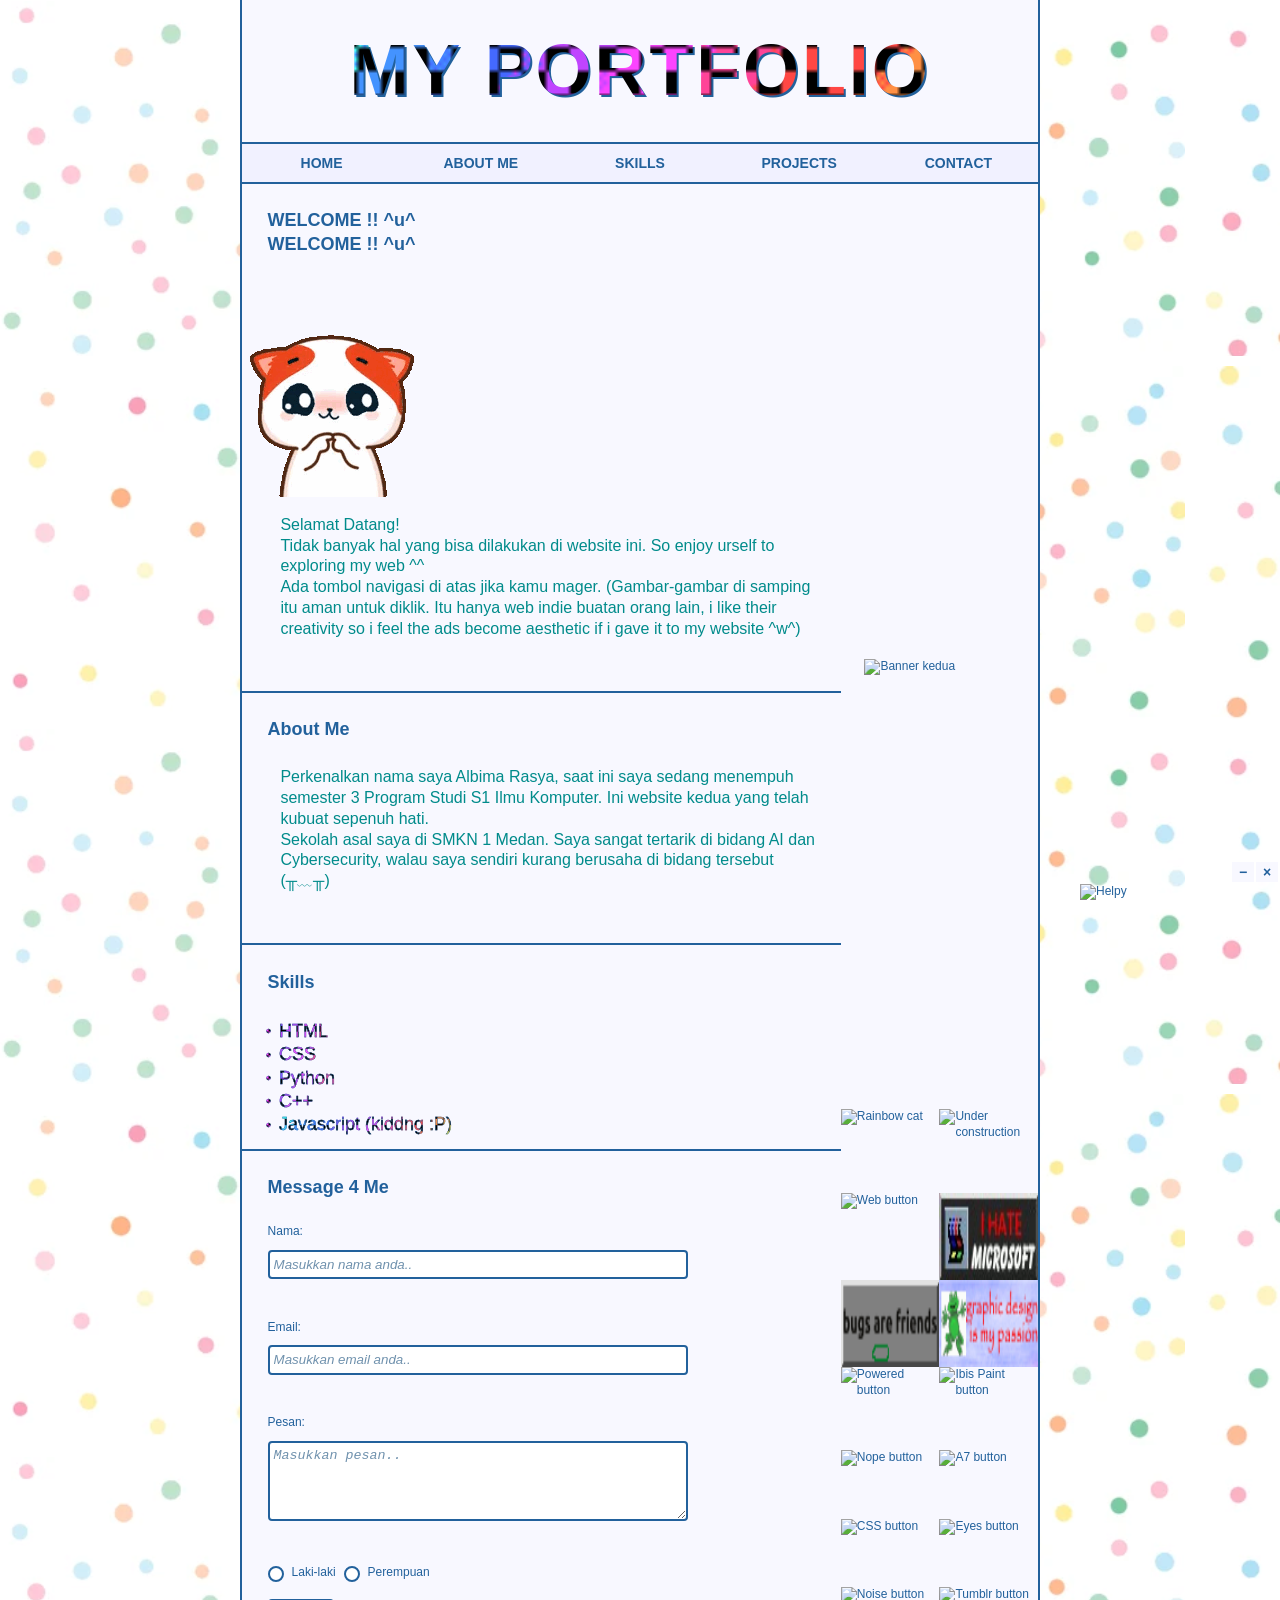
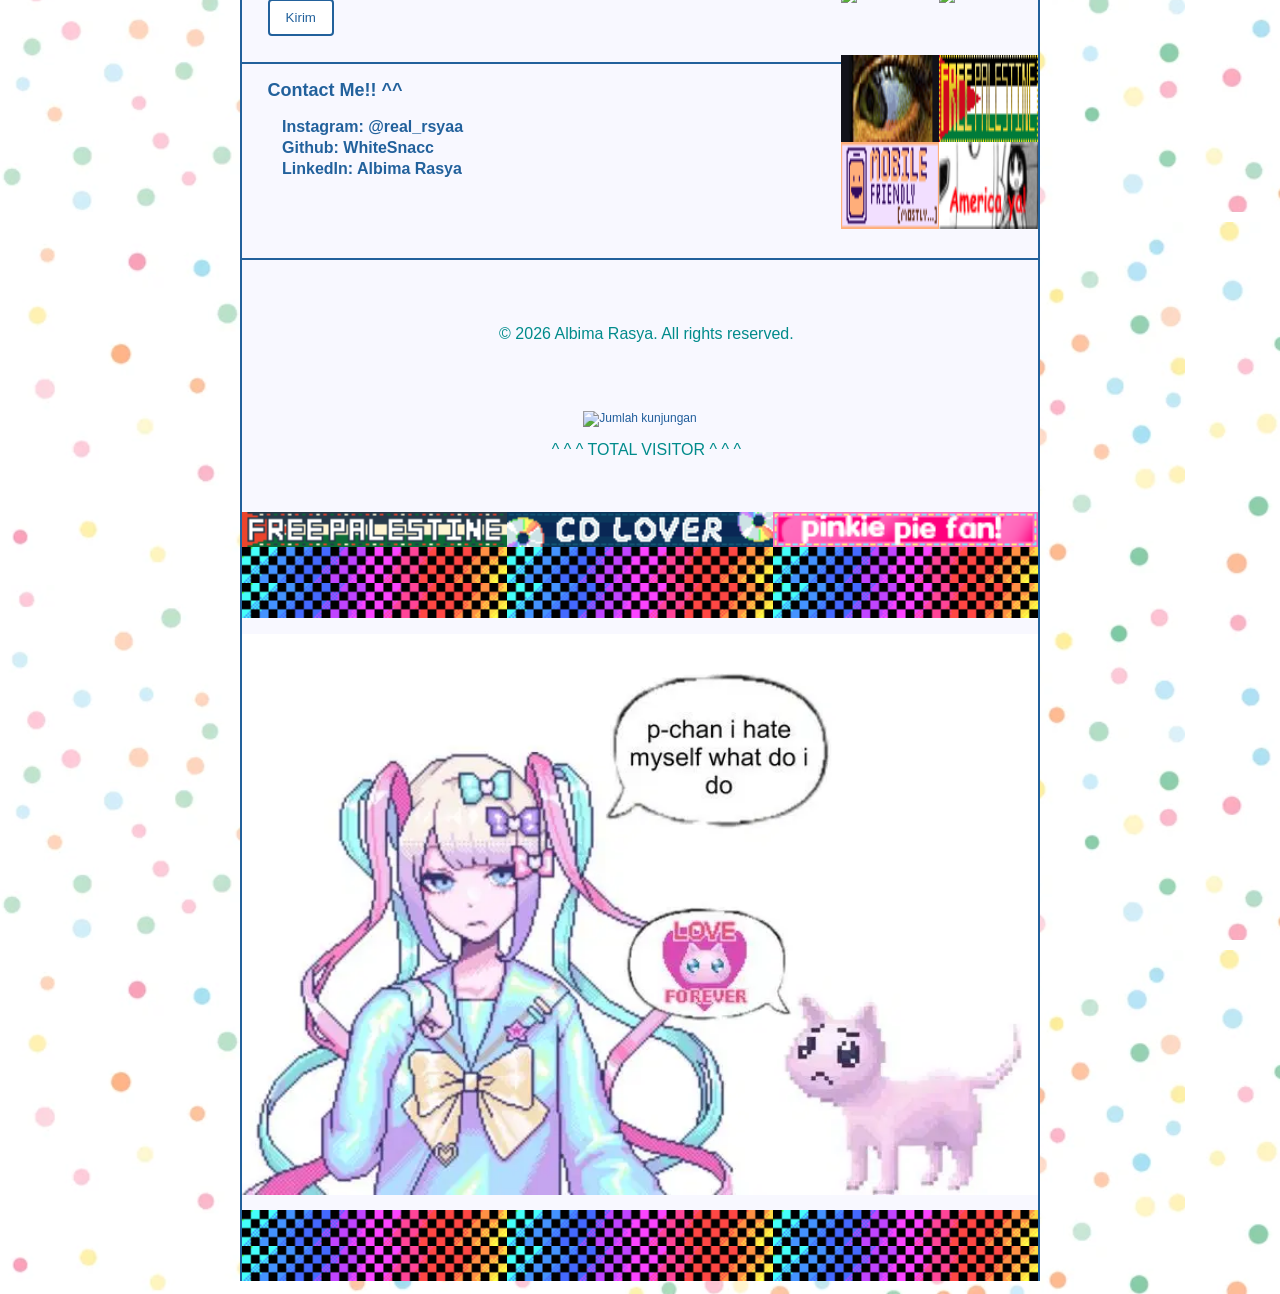
==== commit 2eb87074: "reset visitor" ====
--- a/portofolio.html
+++ b/portofolio.html
@@ -122,7 +122,7 @@
             <div class="footer">
                 <p id="copy">&copy; 2026 Albima Rasya. All rights reserved.</p>
                 <br>
-                <img class="visitor-counter" src="https://count.getloli.com/@:whitesnacctest?theme=kasuterura-4" alt="Jumlah kunjungan" />
+                <img class="visitor-counter" src="https://count.getloli.com/@:whitesnaccpemweb1?theme=kasuterura-4" alt="Jumlah kunjungan" />
                 <br>
                 <p>^ ^ ^ TOTAL VISITOR ^ ^ ^</p>
                 <span class="down-footer-bar">
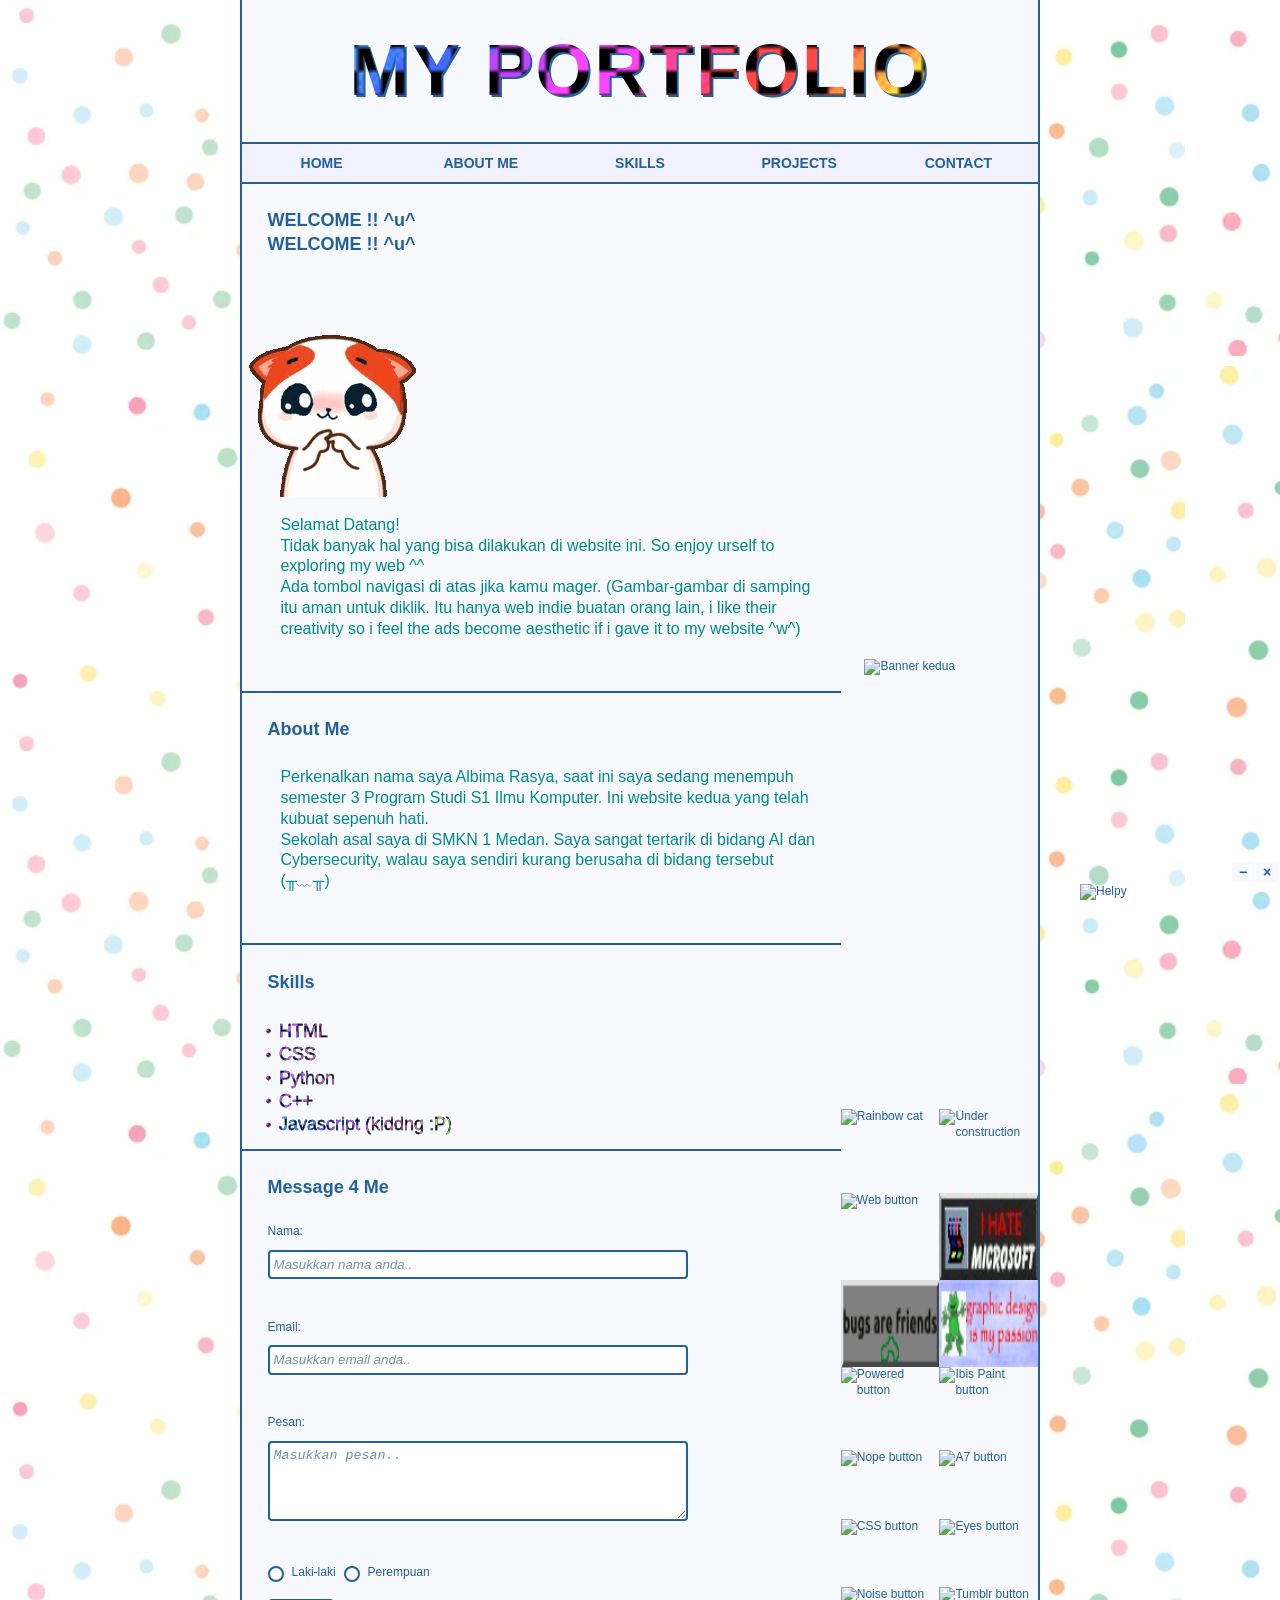
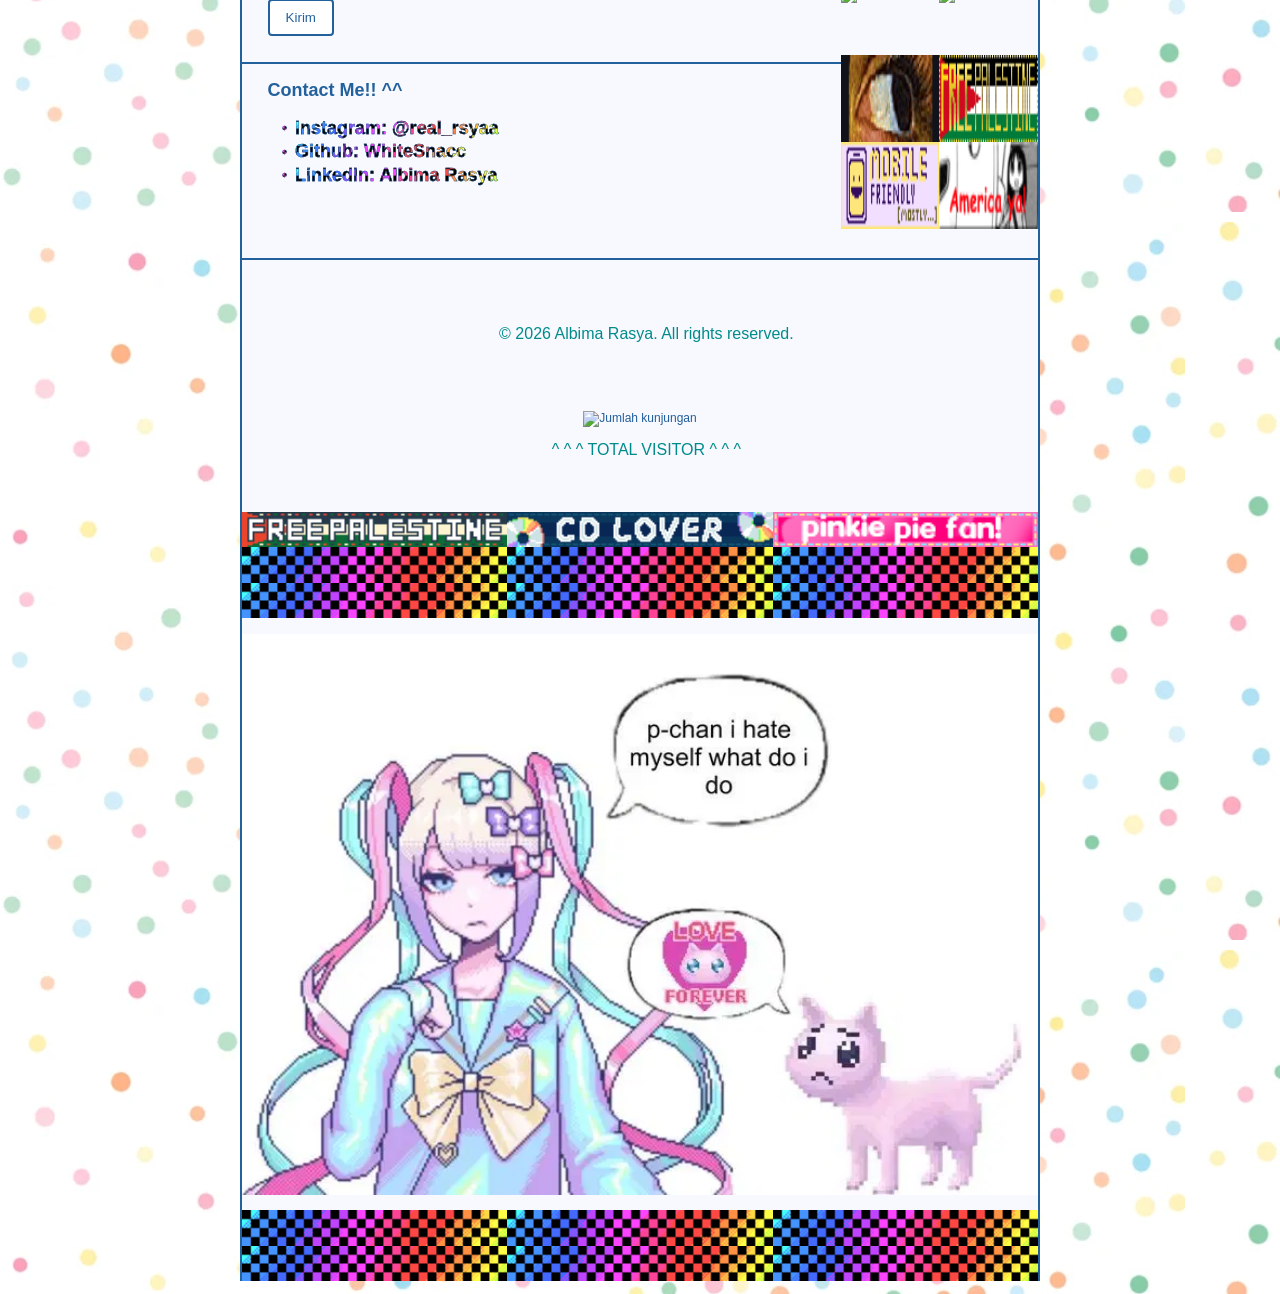
==== commit 57671a85: "reset visitor dan perbaiki sekali lagi (final, janji)" ====
--- a/portofolio.html
+++ b/portofolio.html
@@ -122,7 +122,7 @@
             <div class="footer">
                 <p id="copy">&copy; 2026 Albima Rasya. All rights reserved.</p>
                 <br>
-                <img class="visitor-counter" src="https://count.getloli.com/@:whitesnaccpemweb1?theme=kasuterura-4" alt="Jumlah kunjungan" />
+                <img class="visitor-counter" src="https://count.getloli.com/@:whitesnaccpemweb1?theme=kasuterura-4&darkmode=0" alt="Jumlah kunjungan" />
                 <br>
                 <p>^ ^ ^ TOTAL VISITOR ^ ^ ^</p>
                 <span class="down-footer-bar">
--- a/style.css
+++ b/style.css
@@ -107,8 +107,16 @@
     gap: 8px;
     list-style: none;
 }
+#contact ul li {
+    display: flex;
+    align-items: center;
+    gap: 8px;
+    list-style: none;
+}
 #skills ul li::before,
-#skills ul li span {
+#skills ul li span,
+#contact ul li::before,
+#contact ul li a {
     background-image: url("assets/scene-checkers-fast-blinkie.gif");
     background-size: cover;
     background-position: center;
@@ -119,6 +127,10 @@
     -webkit-text-stroke: 0.4px #22619c;  
 }
 #skills ul li::before {
+    content: "•";
+    font-size: 1.2em;
+}
+#contact ul li::before {
     content: "•";
     font-size: 1.2em;
 }
@@ -431,7 +443,7 @@
     }
     .flex {
         display: grid;
-        grid-template-columns: minmax(0, 1fr) minmax(140px, 30%);
+        grid-template-columns: minmax(0, 1fr) minmax(96px, 22%);
         align-items: start;
         gap: 8px;
     }
@@ -457,7 +469,7 @@
     }
     #right-side {
         position: static;
-        width: 100%;
+        width: 96px;
         margin: 16px 0 0;
     }
     /* .ad-banner-image,
@@ -465,8 +477,15 @@
         display: none;
     } */
     .sidelink {
-        width: min(100%, 150px);
-        height: 450px;
+        width: 96px;
+        height: 288px;
+    }
+    .ad-banner-image {
+        width: 96px;
+        height: 288px;
+    }
+    .stamps-grid {
+        height: auto;
     }
     .arts {
         grid-template-columns: repeat(3, minmax(0, 1fr));
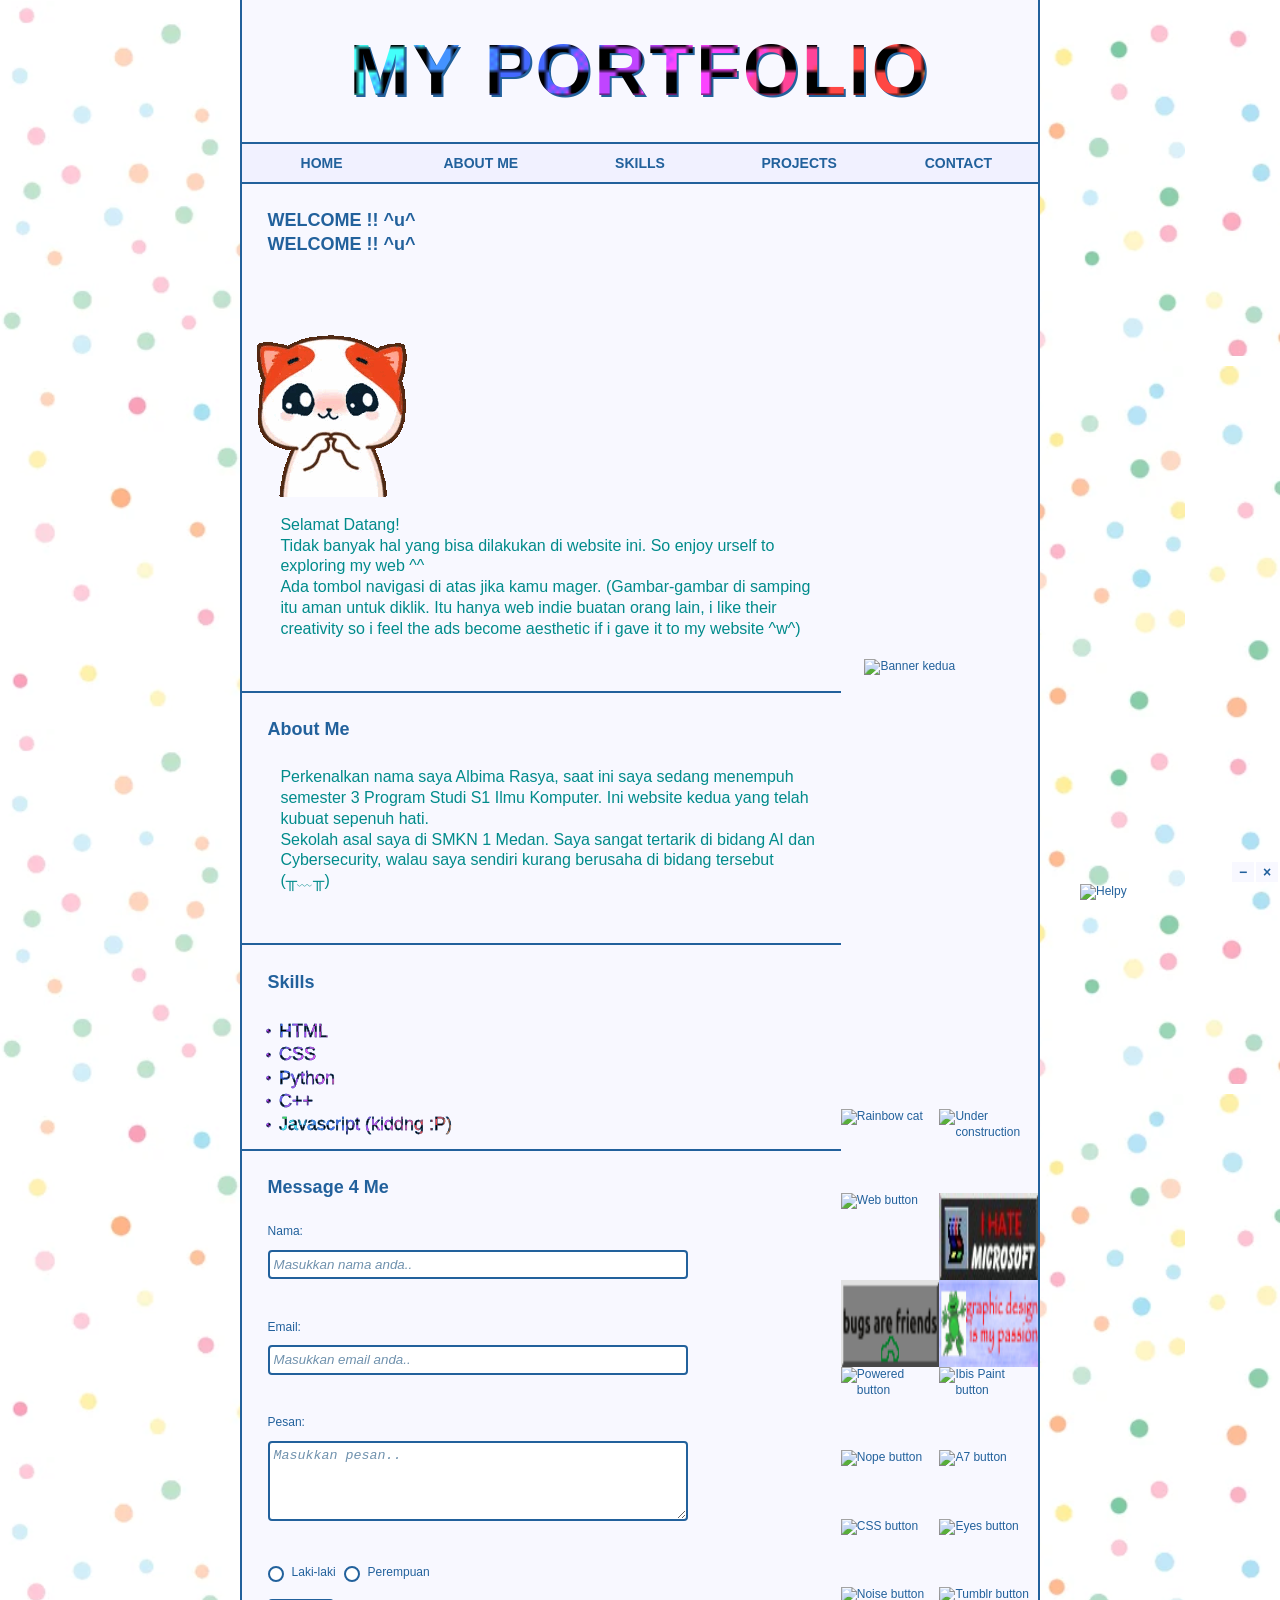
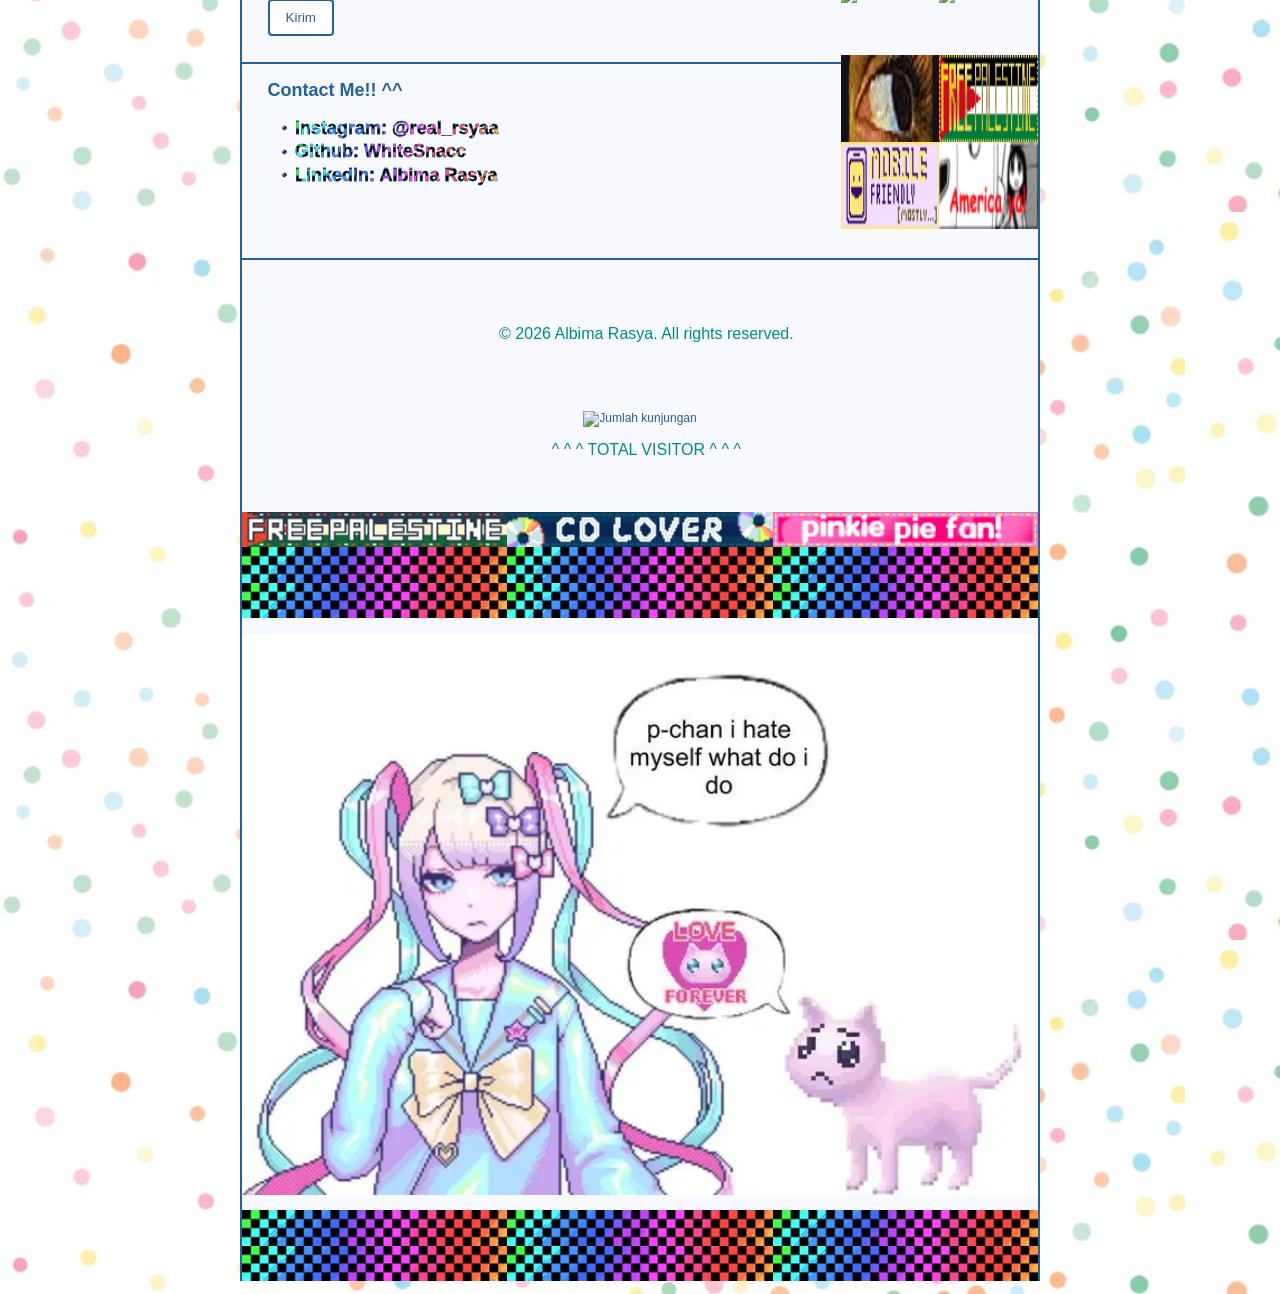
==== commit ff98413d: "reset visitor dan perbaiki sekali lagi (final, janji)" ====
--- a/portofolio.html
+++ b/portofolio.html
@@ -122,7 +122,7 @@
             <div class="footer">
                 <p id="copy">&copy; 2026 Albima Rasya. All rights reserved.</p>
                 <br>
-                <img class="visitor-counter" src="https://count.getloli.com/@:whitesnaccpemweb1?theme=kasuterura-4&darkmode=0" alt="Jumlah kunjungan" />
+                <img class="visitor-counter" src="https://count.getloli.com/@:whitesnaccpemweb01?theme=kasuterura-4&darkmode=0" alt="Jumlah kunjungan" />
                 <br>
                 <p>^ ^ ^ TOTAL VISITOR ^ ^ ^</p>
                 <span class="down-footer-bar">
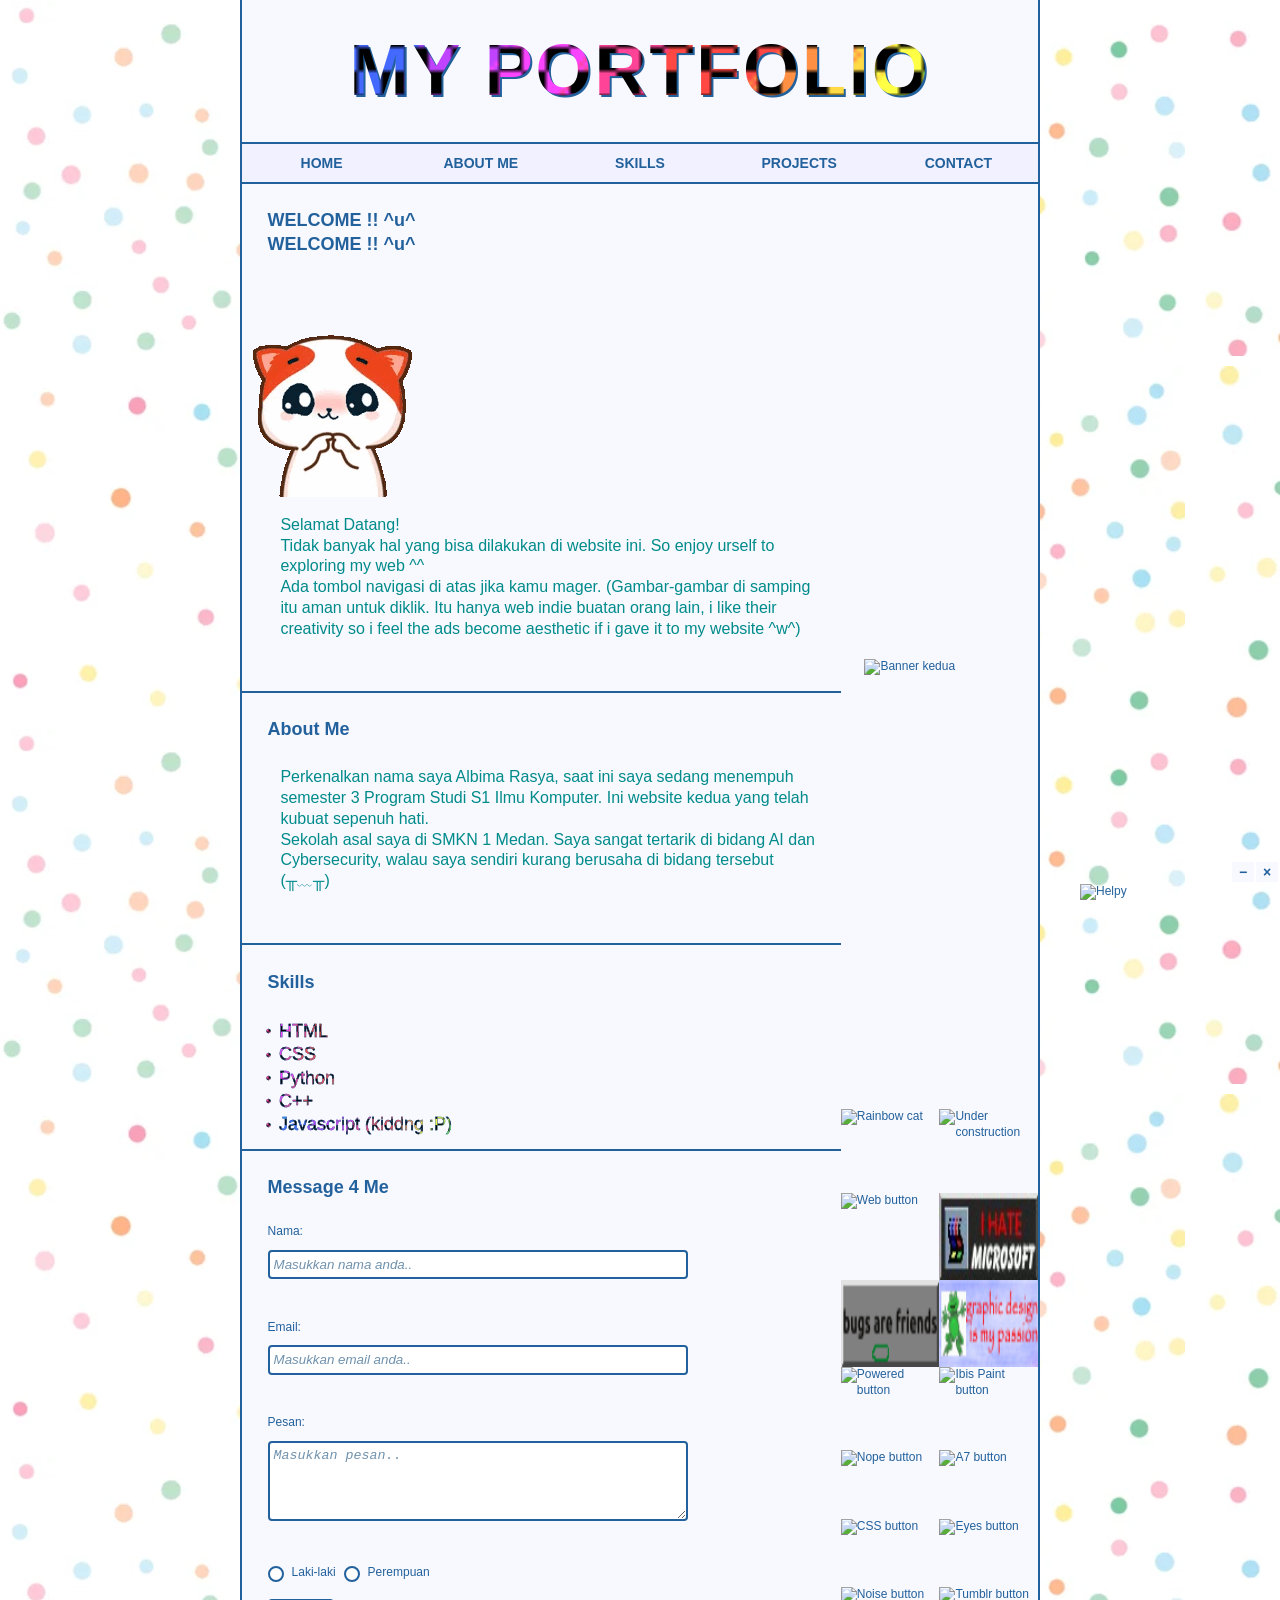
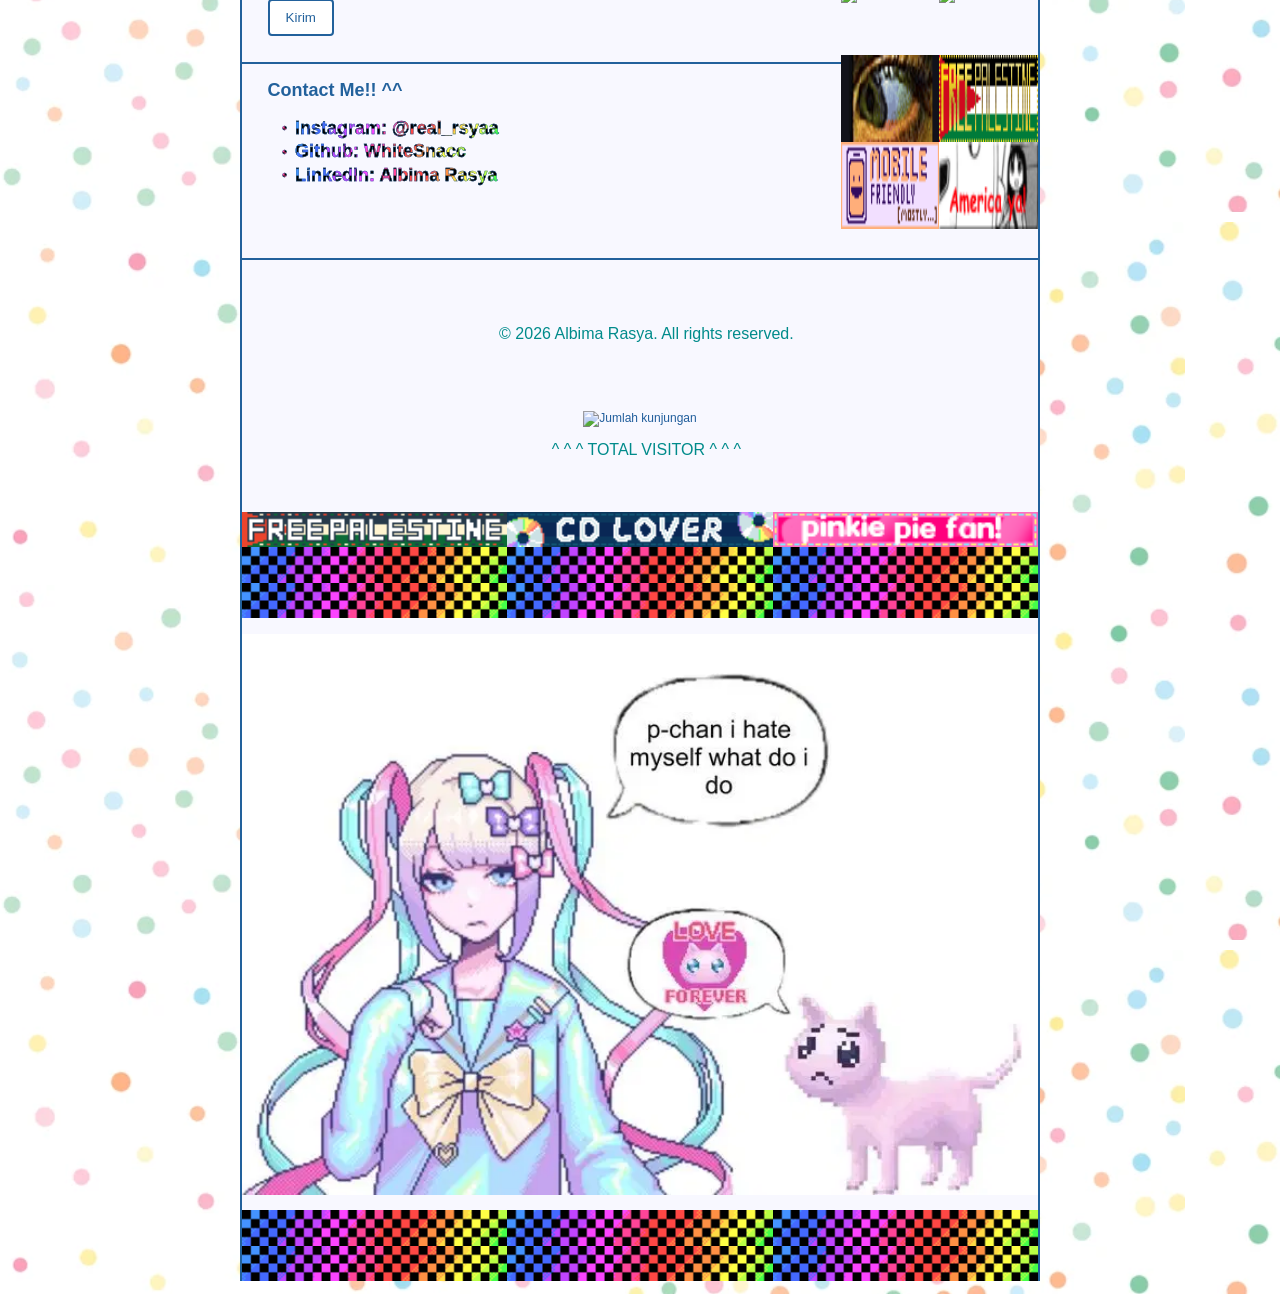
==== commit 51e2e1a7: "reset visitor dan perkecil visitor (FINAL)" ====
--- a/portofolio.html
+++ b/portofolio.html
@@ -122,7 +122,7 @@
             <div class="footer">
                 <p id="copy">&copy; 2026 Albima Rasya. All rights reserved.</p>
                 <br>
-                <img class="visitor-counter" src="https://count.getloli.com/@:whitesnaccpemweb01?theme=kasuterura-4&darkmode=0" alt="Jumlah kunjungan" />
+                <img class="visitor-counter" src="https://count.getloli.com/@:whitesnaccpemweb001?theme=kasuterura-4&darkmode=0" alt="Jumlah kunjungan" />
                 <br>
                 <p>^ ^ ^ TOTAL VISITOR ^ ^ ^</p>
                 <span class="down-footer-bar">
--- a/style.css
+++ b/style.css
@@ -254,7 +254,7 @@
 #copy {padding: 4vw 0 0 0;}
 .visitor-counter {
     background: transparent;
-    width: 56vw;
+    width: 40vw;
     mix-blend-mode: multiply;
 }
 #stamps {
